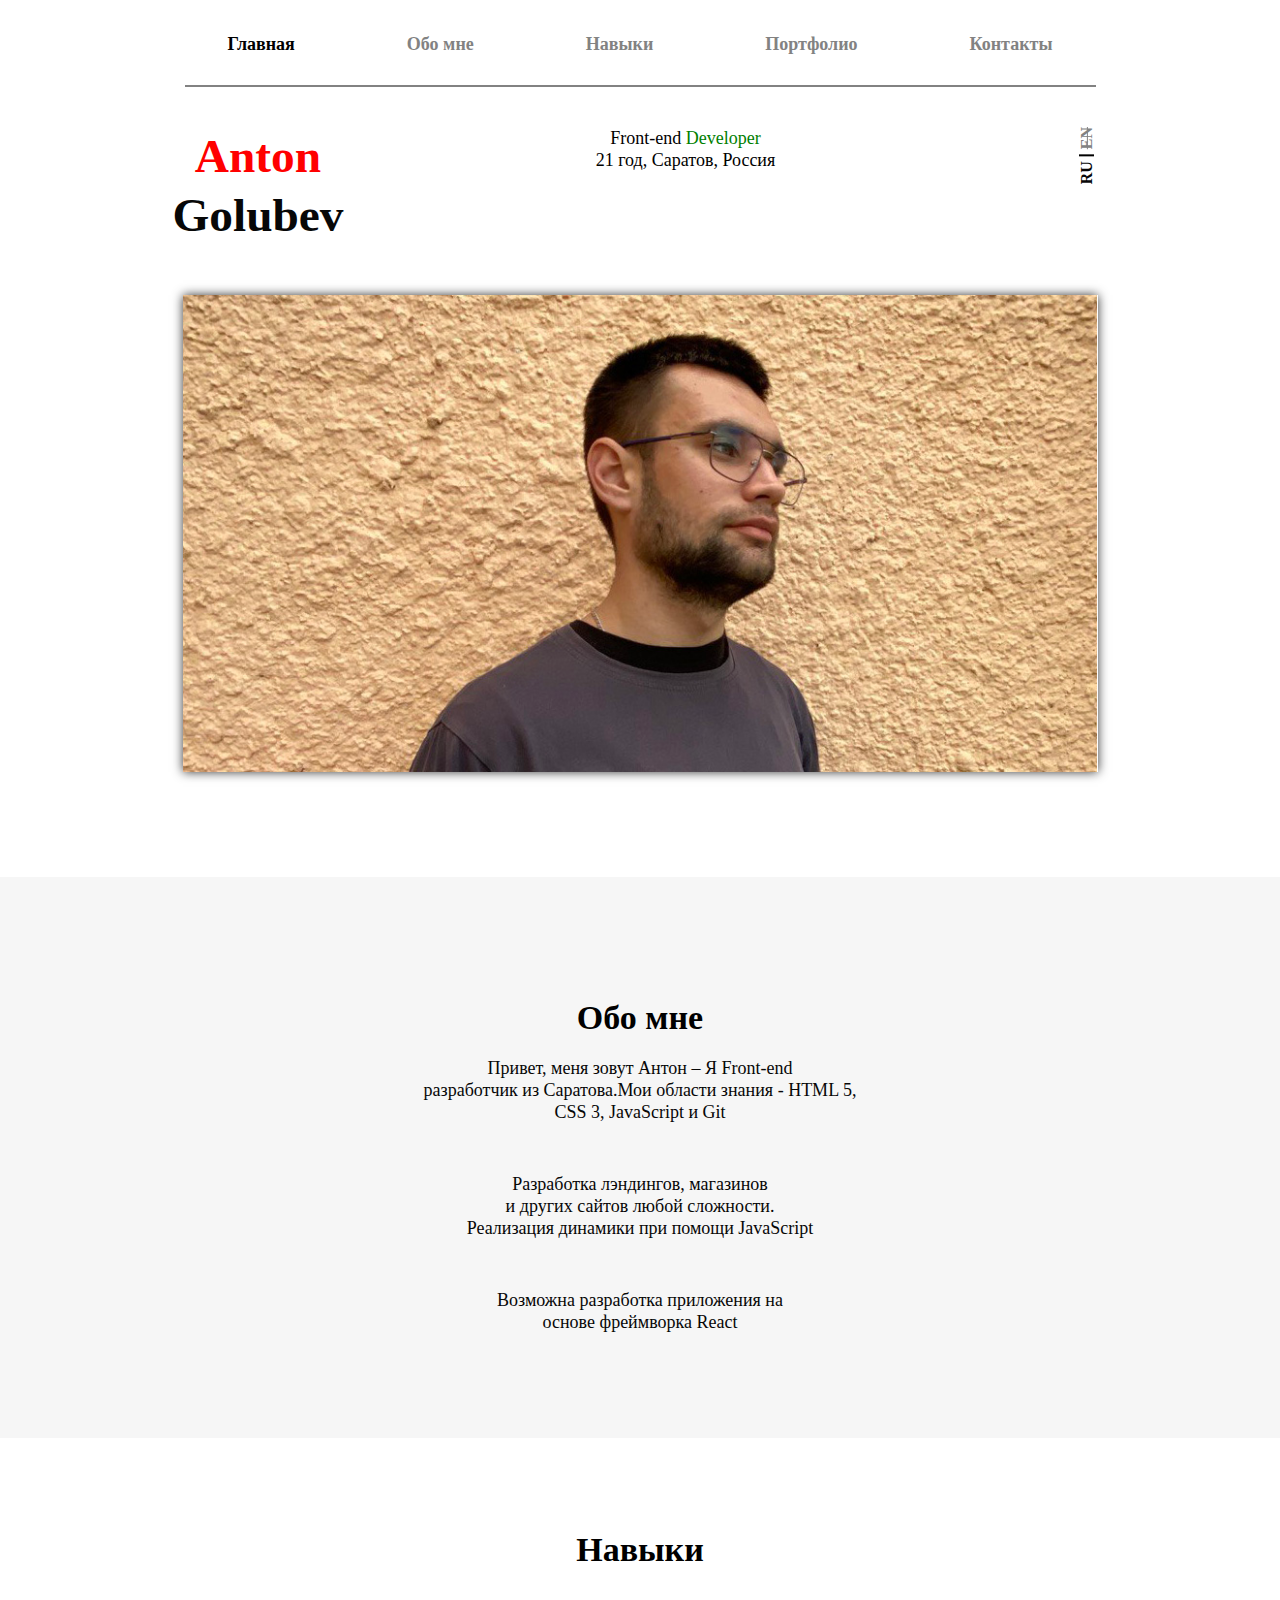
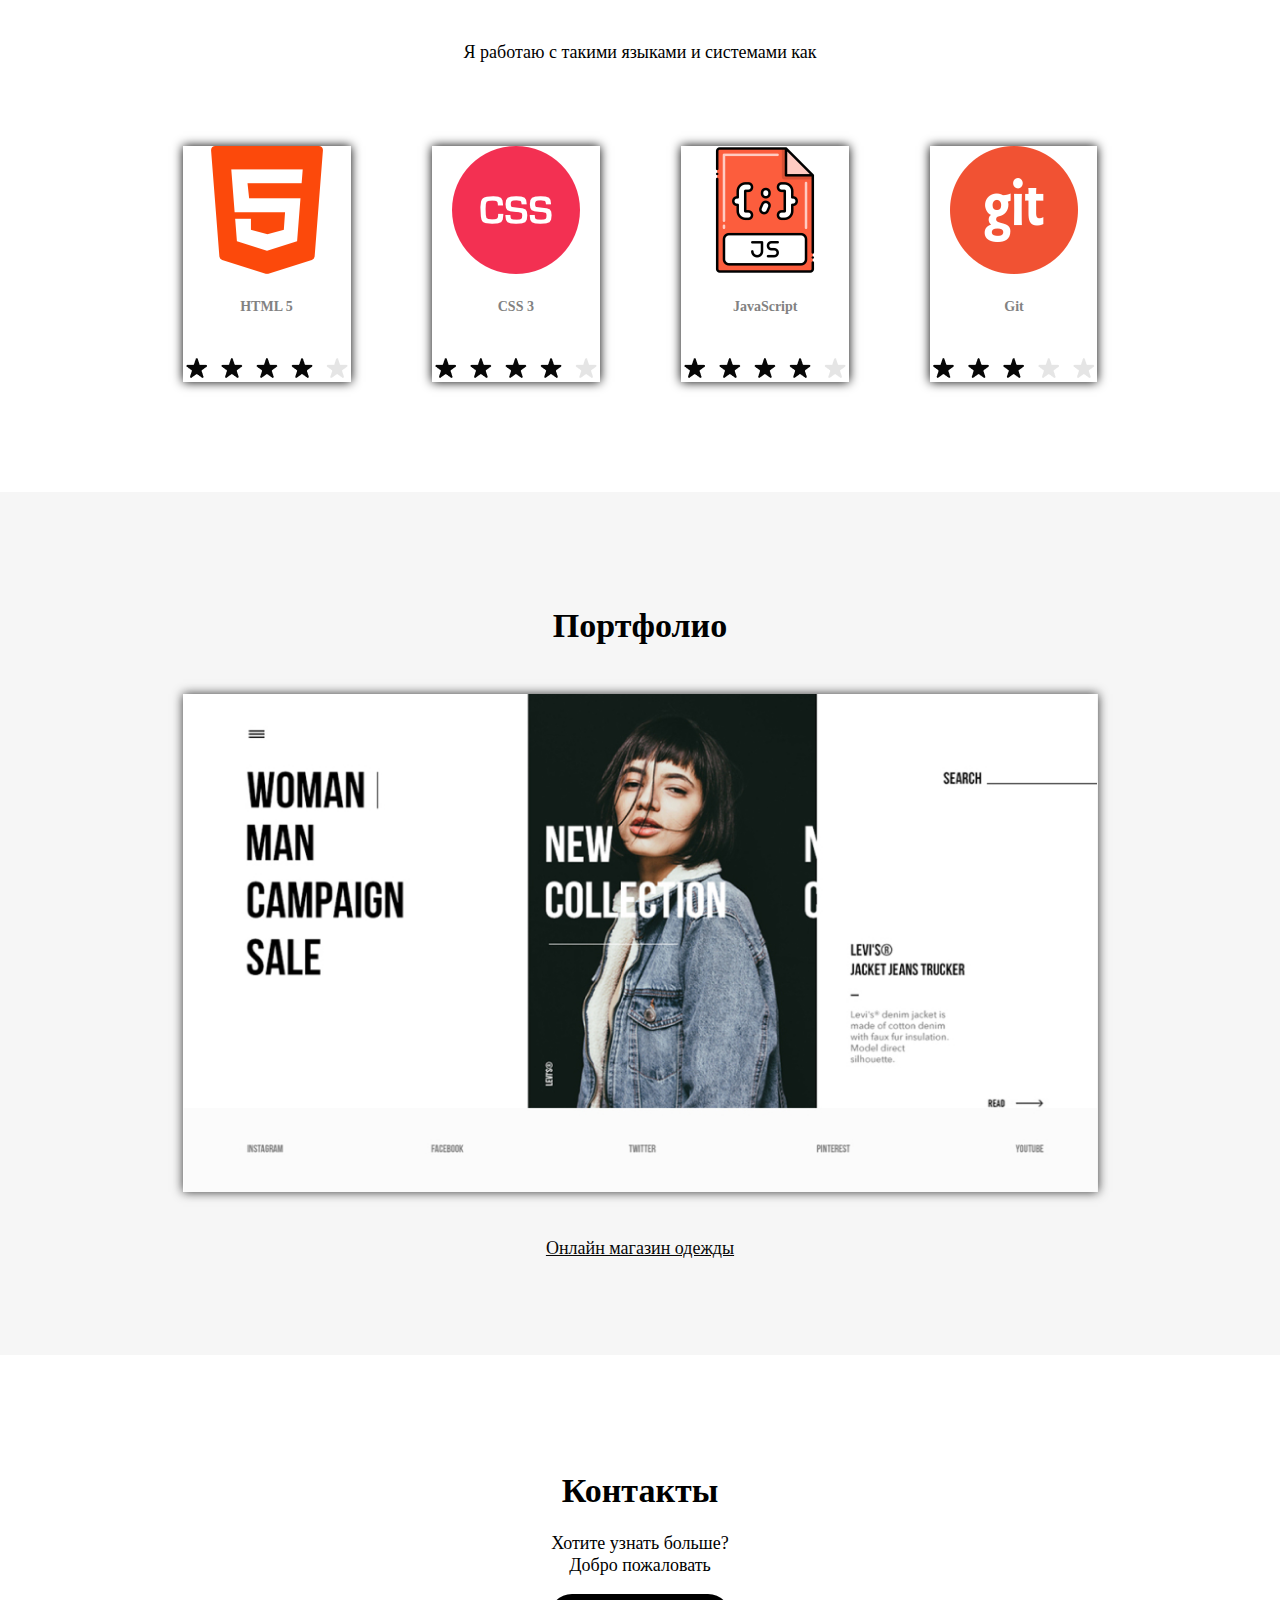
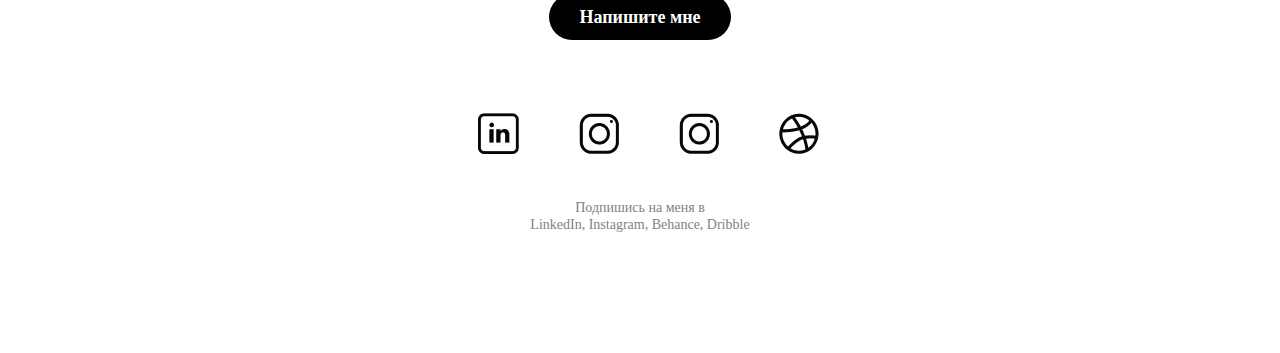
==== index.html @ 6f2d65b2 "mobile version" ====
<!DOCTYPE html>
<html lang="ru">
<head>
    <meta charset="UTF-8">
    <meta http-equiv="X-UA-Compatible" content="IE=edge">
    <meta name="viewport" content="width=device-width, initial-scale=1.0">
    <link rel="stylesheet" href="./css/null.css">
    <link rel="stylesheet" href="./css/style.css">
    <title>Anton Golubev - Front-end Developer</title>
</head>
<body>
    <div class="wrapper">
        <header class="header">
            <div class="container">
                <nav class="header__nav">
                    <ul class="header__list">
                        <li>
                            <a href="#" class="home">Главная</a>
                        </li>
                        <li>
                            <a href="#">Обо мне</a>
                        </li>
                        <li>
                            <a href="#">Навыки</a>
                        </li>
                        <li>
                            <a href="#">Портфолио</a>
                        </li>
                        <li>
                            <a href="#">Контакты</a>
                        </li>
                    </ul>
                </nav>
            </div>
        </header>
        <div class="content">
            <div class="about-top">
                <div class="container">
                    <div class="about-top__row">
                        <div class="about-top__column about-top__column_name">
                            <p>Anton</p><p>Golubev</p>
                        </div>
                        <div class="about-top__column about-top__column_info">
                            <p class="text">Front-end <span>Developer</span></p> 
                            <p class="text">21 год, Саратов, Россия</p>
                        </div>
                        <div class="about-top__column about-top__column_burger">
                            <span></span>
                        </div>
                        <div class="about-top__column about-top__column_languages"><p>RU</p><p>EN</p></div>
                    </div>
                </div>
            </div>
            <div class="main-foto">
                <div class="container">
                    <div class="main-foto__block">
                        <img src="./img/main-foto/photo_2022-04-29_18-45-43.jpg" alt="">
                    </div>
                    <div class="main-foto__block_mobile">
                        <img src="./img/main-foto/mobile-main-foto.jpg" alt="">
                    </div>
                </div>
            </div>
            <div class="about-center">
                <div class="about-center__container">
                    <div class="about-center__title title">Обо мне</div>
                    <div class="about-center__text">
                        <p>Привет, меня зовут Антон – Я Front-end<br> разработчик из Саратова.Мои области знания - HTML 5,<br> CSS 3, JavaScript и Git</p> 
                        <p>Разработка лэндингов, магазинов<br> и других сайтов любой сложности.<br>Реализация динамики при помощи JavaScript</p>  
                        <p>Возможна разработка приложения на<br> основе фреймворка React</p>
                    </div>
                </div>
            </div>
            <div class="skills">
                <div class="container">
                    <div class="skills__title title">Навыки</div>
                    <div class="skills__subtitle text">Я работаю с такими языками и системами как</div>
                    <div class="skills__row">
                        <div class="skills__column">
                            <div class="skills__item">
                                <div class="skills__img">
                                    <img src="./img/skills/html-5.png" alt="">
                                </div>
                                <div class="skills__text">HTML 5</div>
                                <div class="skills__level">
                                    <img src="./img/skills/Group%202.png" alt="">
                                </div>
                            </div>
                        </div>
                        <div class="skills__column">
                            <div class="skills__item">
                                <div class="skills__img">
                                    <img src="./img/skills/css.png" alt="">
                                </div>
                                <div class="skills__text">CSS 3</div>
                                <div class="skills__level">
                                    <img src="./img/skills/Group%202.png" alt="">
                                </div>
                            </div>
                        </div>
                        <div class="skills__column">
                            <div class="skills__item">
                                <div class="skills__img">
                                    <img src="./img/skills/javascript.png" alt="">
                                </div>
                                <div class="skills__text">JavaScript</div>
                                <div class="skills__level">
                                    <img src="./img/skills/Group%202.png" alt="">
                                </div>
                            </div>
                        </div>
                        <div class="skills__column">
                            <div class="skills__item">
                                <div class="skills__img">
                                    <img src="./img/skills/git.png" alt="">
                                </div>
                                <div class="skills__text">Git</div>
                                <div class="skills__level">
                                    <img src="./img/skills/Group%203.png" alt="">
                                </div>
                            </div>
                        </div>
                    </div>
                </div>
            </div>
            <div class="portfolio">
                <div class="container">
                    <div class="portfolio__title title">Портфолио</div>
                    <div class="portfolio__img">
                        <img src="./img/portfolio/Слой%208.jpg" alt="">
                    </div>
                    <div class="portfolio__text">
                        Онлайн магазин одежды
                    </div>
                </div>
            </div>
        </div>
        <footer class="footer">
            <div class="person-container">
                <div class="footer__row">
                    <div class="footer__contacts title">Контакты</div>
                    <div class="footer__text text"><p>Хотите узнать больше?</p><p>Добро пожаловать</p></div>
                    <div class="footer__buttom-block">
                        <a href="#" class="footer__buttom">Напишите мне</a>
                    </div>
                    <div class="footer__icon-row-cont">
                    <div class="footer__icon-row">
                        <div class="footer__item">
                            <a href="#">
                                <img src="./img/footer/linkedin.png" alt="LinkedIn">
                            </a>
                        </div>
                        <div class="footer__item">
                            <a href="#">
                                <img src="./img/footer/instagram.png" alt="Instagram">
                            </a>
                        </div>
                        <div class="footer__item">
                            <a href="#">
                                <img src="./img/footer/instagram.png" alt="Behance">
                            </a>
                        </div>
                        <div class="footer__item">
                            <a href="#">
                                <img src="./img/footer/ball.png" alt="Dribble">
                            </a>
                        </div>
                    </div>
                    </div>
                    <div class="footer__litle-text"><p>Подпишись на меня в</p><p>LinkedIn, Instagram, Behance, Dribble</p></div>
                </div>
            </div>
        </footer>
    </div>
    <script src="https://code.jquery.com/jquery-3.6.0.min.js"></script>
    <script src="./js/app.js"></script>
</body>
</html>
---- css/null.css ----
*{
	padding: 0;
	margin: 0;
	border: 0;
}
*,*:before,*:after{
	-moz-box-sizing: border-box;
	-webkit-box-sizing: border-box;
	box-sizing: border-box;
}
:focus,:active{outline: none;}
a:focus,a:active{outline: none;}
nav,footer,header,aside{display: block;}
html,body{
	height: 100%;
	width: 100%;
	font-size: 100%;
	line-height: 1;
	font-size: 14px;
	-ms-text-size-adjust: 100%;
	-moz-text-size-adjust: 100%;
	-webkit-text-size-adjust: 100%;
}
input,button,textarea{font-family:inherit;}
input::-ms-clear{display: none;}
button{cursor: pointer;}
button::-moz-focus-inner {padding:0;border:0;}
a, a:visited{text-decoration: none;}
a:hover{text-decoration: none;}
ul li{list-style: none;}
img{vertical-align: top;}
h1,h2,h3,h4,h5,h6{font-size:inherit;font-weight: 400;}
---- css/style.css ----
@font-face {
  font-family: 'Gilroy';
  src: local("Gilroy Light"), local("Gilroy-Light"), url("/fonts/Gilroylight.woff2") format("woff2"), url("/fonts/Gilroylight.woff") format("woff"), url("/fonts/Gilroylight.ttf") format("truetype");
  font-weight: 300;
  font-style: normal;
}

@font-face {
  font-family: 'Gilroy';
  src: local("Gilroy ExtraBold"), local("Gilroy-ExtraBold"), url("/fonts/Gilroyextrabold.woff2") format("woff2"), url("/fonts/Gilroyextrabold.woff") format("woff"), url("/fonts/Gilroyextrabold.ttf") format("truetype");
  font-weight: 800;
  font-style: normal;
}

body.lock {
  overflow: hidden;
}

.wrapper {
  display: -webkit-box;
  display: -ms-flexbox;
  display: flex;
  -webkit-box-orient: vertical;
  -webkit-box-direction: normal;
      -ms-flex-direction: column;
          flex-direction: column;
  min-height: 100%;
}

@media (max-width: 767px) {
  .header__nav {
    background-color: white;
    position: fixed;
    width: 100%;
    height: 100%;
    z-index: 1;
    top: -100%;
    left: 0;
    overflow: hidden;
    -webkit-transition: all 0.3s ease 0s;
    transition: all 0.3s ease 0s;
  }
}

.header__nav.active {
  top: 0;
  overflow: auto;
}

.header__nav:after {
  content: '';
  max-width: 100%;
  min-width: 825px;
  height: 1px;
  border: 1px solid #828282;
  display: block;
  margin: 30px 2px 40px 2px;
}

@media (max-width: 767px) {
  .header__nav:after {
    display: none;
  }
}

.header__list {
  display: -webkit-box;
  display: -ms-flexbox;
  display: flex;
  -webkit-box-pack: justify;
      -ms-flex-pack: justify;
          justify-content: space-between;
  margin: 33px 0 0 0;
}

@media (max-width: 767px) {
  .header__list {
    display: block;
    margin: 72px 0 0 26px;
  }
  .header__list li {
    margin: 0 0 68px 0;
  }
}

.header__list a {
  font-family: 'Gilroy-ExtraBold';
  font-weight: 800;
  font-size: 18px;
  line-height: 22px;
  color: #828282;
  padding: 25px 45px;
  white-space: nowrap;
}

@media (max-width: 767px) {
  .header__list a {
    padding: 0;
    font-size: 34px;
    line-height: 42px;
  }
}

.header__list a:hover {
  font-family: 'Gilroy-ExtraBold';
  font-weight: 800;
  font-size: 18px;
  line-height: 22px;
  color: white;
  background-color: #828282;
  padding: 25px 45px;
}

@media (max-width: 767px) {
  .header__list a:hover {
    padding: 0;
    font-size: 34px;
    line-height: 42px;
  }
}

.header__list a.home {
  color: black;
}

.container {
  max-width: 945px;
  margin: 0 auto;
  padding: 0 15px;
}

@media (max-width: 767px) {
  .container {
    max-width: none;
  }
}

.content {
  -webkit-box-flex: 1;
      -ms-flex: 1 1 auto;
          flex: 1 1 auto;
}

.text {
  font-family: 'Gilroy-Light';
  font-weight: 300;
  font-size: 18px;
  line-height: 22px;
  text-align: center;
}

.about-top {
  position: relative;
}

.about-top__row {
  display: -webkit-box;
  display: -ms-flexbox;
  display: flex;
  -webkit-box-pack: justify;
      -ms-flex-pack: justify;
          justify-content: space-between;
  margin: 0 0 0 -10px;
  -webkit-box-align: start;
      -ms-flex-align: start;
          align-items: flex-start;
}

@media (max-width: 767px) {
  .about-top__row {
    -webkit-box-orient: vertical;
    -webkit-box-direction: normal;
        -ms-flex-direction: column;
            flex-direction: column;
    margin: 68px 0 0 0;
  }
}

.about-top__column_name {
  font-family: 'Gilroy-ExtraBold';
  font-weight: 800;
  font-size: 47.3392px;
  line-height: 59px;
  color: #070707;
  text-align: center;
}

@media (max-width: 767px) {
  .about-top__column_name {
    text-align: left;
    margin: 0 0 23px 0;
  }
}

.about-top__column_name p:first-child {
  color: red;
}

.about-top__column_info {
  margin: 0 0 0 -50px;
}

@media (max-width: 767px) {
  .about-top__column_info {
    margin: 0;
  }
  .about-top__column_info p:first-child {
    text-align: left;
  }
}

.about-top__column_burger {
  display: none;
}

@media (max-width: 767px) {
  .about-top__column_burger {
    display: block;
    position: absolute;
    top: 10px;
    right: 28px;
    width: 33px;
    height: 20px;
    z-index: 2;
  }
  .about-top__column_burger span {
    content: "";
    position: absolute;
    top: 8px;
    left: 0;
    width: 100%;
    height: 3.8px;
    background-color: #000;
    color: #000;
    -webkit-transition: all 0.7s ease 0s;
    transition: all 0.7s ease 0s;
  }
  .about-top__column_burger.active span {
    -webkit-transform: scale(0);
            transform: scale(0);
  }
  .about-top__column_burger.active::before {
    -webkit-transform: rotate(45deg);
            transform: rotate(45deg);
    top: 8px;
  }
  .about-top__column_burger.active::after {
    -webkit-transform: rotate(-45deg);
            transform: rotate(-45deg);
    bottom: 8px;
  }
  .about-top__column_burger::before {
    content: "";
    position: absolute;
    top: 0;
    left: 0;
    width: 100%;
    height: 3.8px;
    background-color: #000;
    color: #000;
    -webkit-transition: all 0.3s ease 0s;
    transition: all 0.3s ease 0s;
  }
  .about-top__column_burger::after {
    content: "";
    position: absolute;
    bottom: 0;
    left: 0;
    width: 100%;
    height: 3.8px;
    background-color: #000;
    color: #000;
    -webkit-transition: all 0.3s ease 0s;
    transition: all 0.3s ease 0s;
  }
}

.about-top__column_languages {
  -webkit-writing-mode: vertical-lr;
      -ms-writing-mode: tb-lr;
          writing-mode: vertical-lr;
  text-align: center;
  -webkit-transform: rotate(-180deg);
          transform: rotate(-180deg);
}

@media (max-width: 767px) {
  .about-top__column_languages {
    display: none;
  }
}

.about-top__column_languages p {
  display: inline;
  font-family: 'Gilroy-ExtraBold';
  font-weight: 800;
  font-size: 16px;
  line-height: 20px;
  color: #828282;
}

.about-top__column_languages p:first-child {
  color: #070707;
}

.about-top__column_languages p:first-child::after {
  content: '';
  height: 1px;
  width: 15px;
  border: 1px solid black;
  display: inline-block;
  margin: 5px 0px;
}

.about-top__column_languages p:last-child {
  text-decoration: line-through;
}

.main-foto__block {
  margin: 50px 0 0 0;
  -webkit-box-shadow: 0 0 10px rgba(0, 0, 0, 0.8);
          box-shadow: 0 0 10px rgba(0, 0, 0, 0.8);
}

.main-foto__block img {
  max-width: 100%;
}

@media (max-width: 768px) {
  .main-foto__block {
    display: none;
  }
}

.main-foto__block_mobile {
  display: none;
}

@media (max-width: 767px) {
  .main-foto__block_mobile {
    display: block;
    margin: 37px 0 0 0;
    -webkit-box-shadow: 0 0 10px rgba(0, 0, 0, 0.8);
            box-shadow: 0 0 10px rgba(0, 0, 0, 0.8);
    width: 100%;
    height: 100%;
  }
  .main-foto__block_mobile img {
    max-width: 100%;
  }
}

.about-center {
  background-color: #F6F6F6;
  margin: 105px 0 0 0;
  padding: 0 0 105px 0;
}

@media (max-width: 767px) {
  .about-center {
    margin: 83px 0 0 0;
    padding: 0 0 76px 0;
  }
}

.about-center__container {
  max-width: 485px;
  margin: 0 auto;
}

.about-center__title {
  text-align: center;
  padding: 120px 0 18px 0;
}

@media (max-width: 767px) {
  .about-center__title {
    padding: 81px 0 30px 0;
  }
}

.about-center__text {
  font-family: 'Gilroy-Light';
  font-weight: 300;
  font-size: 18px;
  line-height: 22px;
  text-align: center;
  color: #070707;
}

.about-center__text p {
  text-align: center;
  margin: 0 0 50px 0;
}

.about-center__text p:last-child {
  margin: 0;
}

.skills {
  padding: 91px 0 110px 0;
}

@media (max-width: 767px) {
  .skills {
    padding: 83px 0 18px 0;
  }
}

.skills__title {
  margin: 0 0 70px 0;
}

@media (max-width: 767px) {
  .skills__title {
    margin: 0 0 50px 0;
  }
}

.skills__subtitle {
  margin: 0 0 83px 0;
}

@media (max-width: 767px) {
  .skills__subtitle {
    margin: 0 0 71px 0;
  }
}

.skills__row {
  display: -webkit-box;
  display: -ms-flexbox;
  display: flex;
  -webkit-box-pack: justify;
      -ms-flex-pack: justify;
          justify-content: space-between;
}

@media (max-width: 767px) {
  .skills__row {
    -webkit-box-orient: vertical;
    -webkit-box-direction: normal;
        -ms-flex-direction: column;
            flex-direction: column;
  }
}

@media (max-width: 767px) {
  .skills__column {
    margin: 0 0 80px 0;
  }
}

.skills__item {
  -webkit-box-shadow: 0 0 10px black;
          box-shadow: 0 0 10px black;
}

@media (max-width: 767px) {
  .skills__item {
    -webkit-box-shadow: none;
            box-shadow: none;
  }
}

.skills__img {
  margin: 0 0 24px 0;
  text-align: center;
}

.skills__img img {
  max-width: 100%;
}

.skills__text {
  text-align: center;
  font-family: 'Gilroy-ExtraBold';
  font-weight: 800;
  font-size: 14px;
  line-height: 17px;
  color: #828282;
  margin: 0 0 40px 0;
}

@media (max-width: 767px) {
  .skills__level {
    text-align: center;
  }
}

.portfolio {
  background-color: #F6F6F6;
  padding: 113px 0 96px 0;
}

@media (max-width: 767px) {
  .portfolio {
    padding: 81px 0 81px 0;
  }
}

.portfolio__title {
  margin: 0 0 47px 0;
}

@media (max-width: 767px) {
  .portfolio__title {
    margin: 0 0 65px 0;
  }
}

.portfolio__img {
  margin: 0 0 45px 0;
  -webkit-box-shadow: 0 0 10px rgba(0, 0, 0, 0.8);
          box-shadow: 0 0 10px rgba(0, 0, 0, 0.8);
}

@media (max-width: 767px) {
  .portfolio__img {
    margin: 0 0 33px 0;
  }
}

.portfolio__img img {
  max-width: 100%;
}

.portfolio__text {
  font-family: 'Gilroy-Light';
  font-weight: 300;
  font-size: 18px;
  line-height: 22px;
  text-align: center;
  -webkit-text-decoration-line: underline;
          text-decoration-line: underline;
  color: #070707;
}

.footer__row {
  display: -webkit-box;
  display: -ms-flexbox;
  display: flex;
  -webkit-box-orient: vertical;
  -webkit-box-direction: normal;
      -ms-flex-direction: column;
          flex-direction: column;
}

.footer__contacts {
  margin: 115px 0 20px 0;
}

@media (max-width: 767px) {
  .footer__contacts {
    margin: 82px 0 27px 0;
  }
}

.footer__text {
  margin: 0 0 30px 0;
}

@media (max-width: 767px) {
  .footer__text {
    margin: 0 0 40px 0;
  }
}

.footer__buttom-block {
  text-align: center;
  margin: 0 0 85px 0;
}

@media (max-width: 767px) {
  .footer__buttom-block {
    margin: 0 0 48px 0;
  }
}

.footer__buttom {
  font-family: 'Gilroy-ExtraBold';
  font-weight: 800;
  font-size: 18px;
  line-height: 22px;
  text-align: center;
  color: #FFFFFF;
  background-color: black;
  padding: 13px 30px;
  border-radius: 30px;
}

@media (max-width: 767px) {
  .footer__buttom {
    padding: 13px 96px;
  }
}

.footer__buttom:hover {
  font-family: 'Gilroy-ExtraBold';
  font-weight: 800;
  font-size: 18px;
  line-height: 22px;
  text-align: center;
  color: #FFFFFF;
  background-color: rgba(0, 0, 0, 0.697);
  padding: 13px 30px;
  border-radius: 30px;
}

@media (max-width: 767px) {
  .footer__buttom:hover {
    padding: 13px 96px;
  }
}

.footer__icon-row {
  display: -webkit-box;
  display: -ms-flexbox;
  display: flex;
  margin: 0 0 0 -51px;
}

.footer__item {
  -webkit-box-flex: 0;
      -ms-flex: 0 0 25%;
          flex: 0 0 25%;
  padding: 0 0 0 60px;
}

@media (max-width: 767px) {
  .footer__item {
    padding: 0 0 0 51px;
  }
}

.footer__litle-text {
  margin: 45px 0 120px 0;
  text-align: center;
  font-family: 'Gilroy-Light';
  font-weight: 300;
  font-size: 14px;
  line-height: 17px;
  text-align: center;
  color: #828282;
}

@media (max-width: 767px) {
  .footer__litle-text {
    margin: 45px 0 90px 0;
  }
}

.person-container {
  max-width: 343px;
  margin: 0 auto;
}

@media (max-width: 767px) {
  .person-container {
    max-width: 316px;
  }
}

.title {
  font-family: 'Gilroy-ExtraBold';
  font-weight: 800;
  font-size: 34px;
  line-height: 42px;
  text-align: center;
}

p.text:first-child span {
  color: green;
}
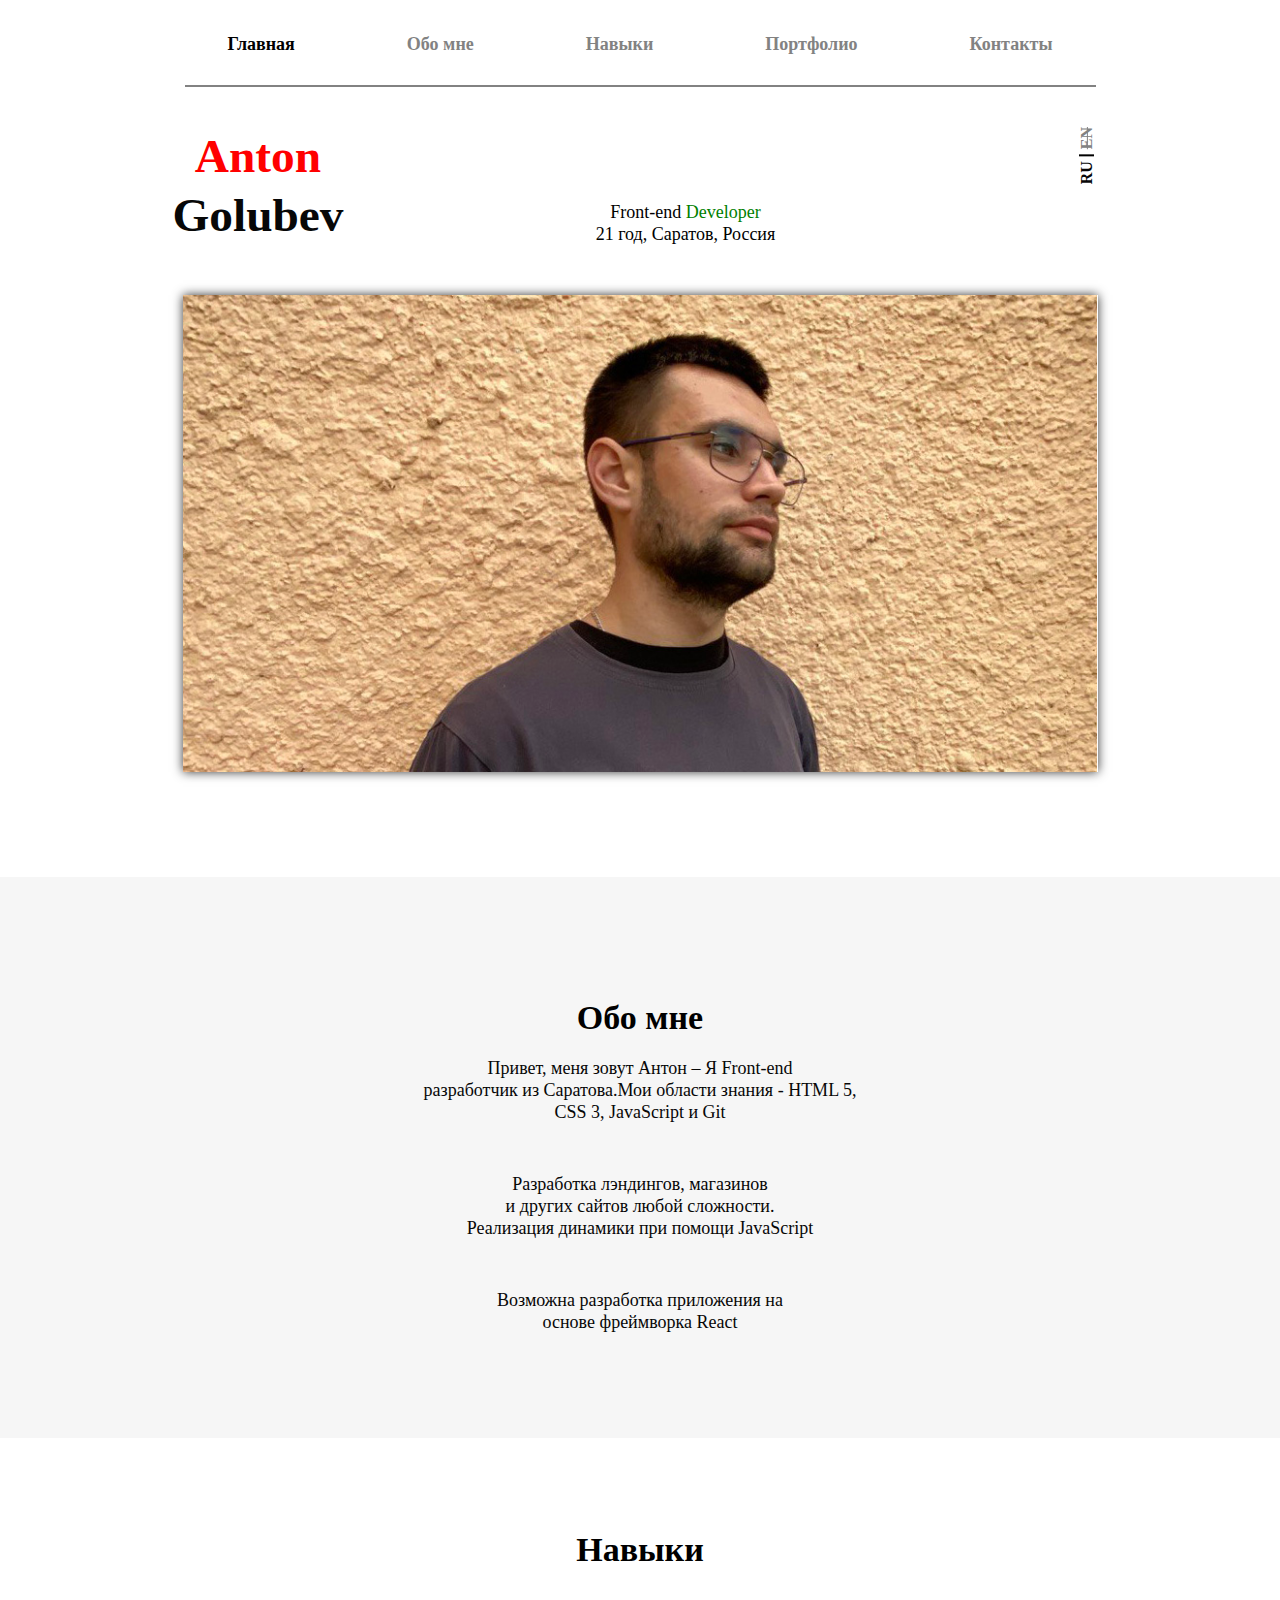
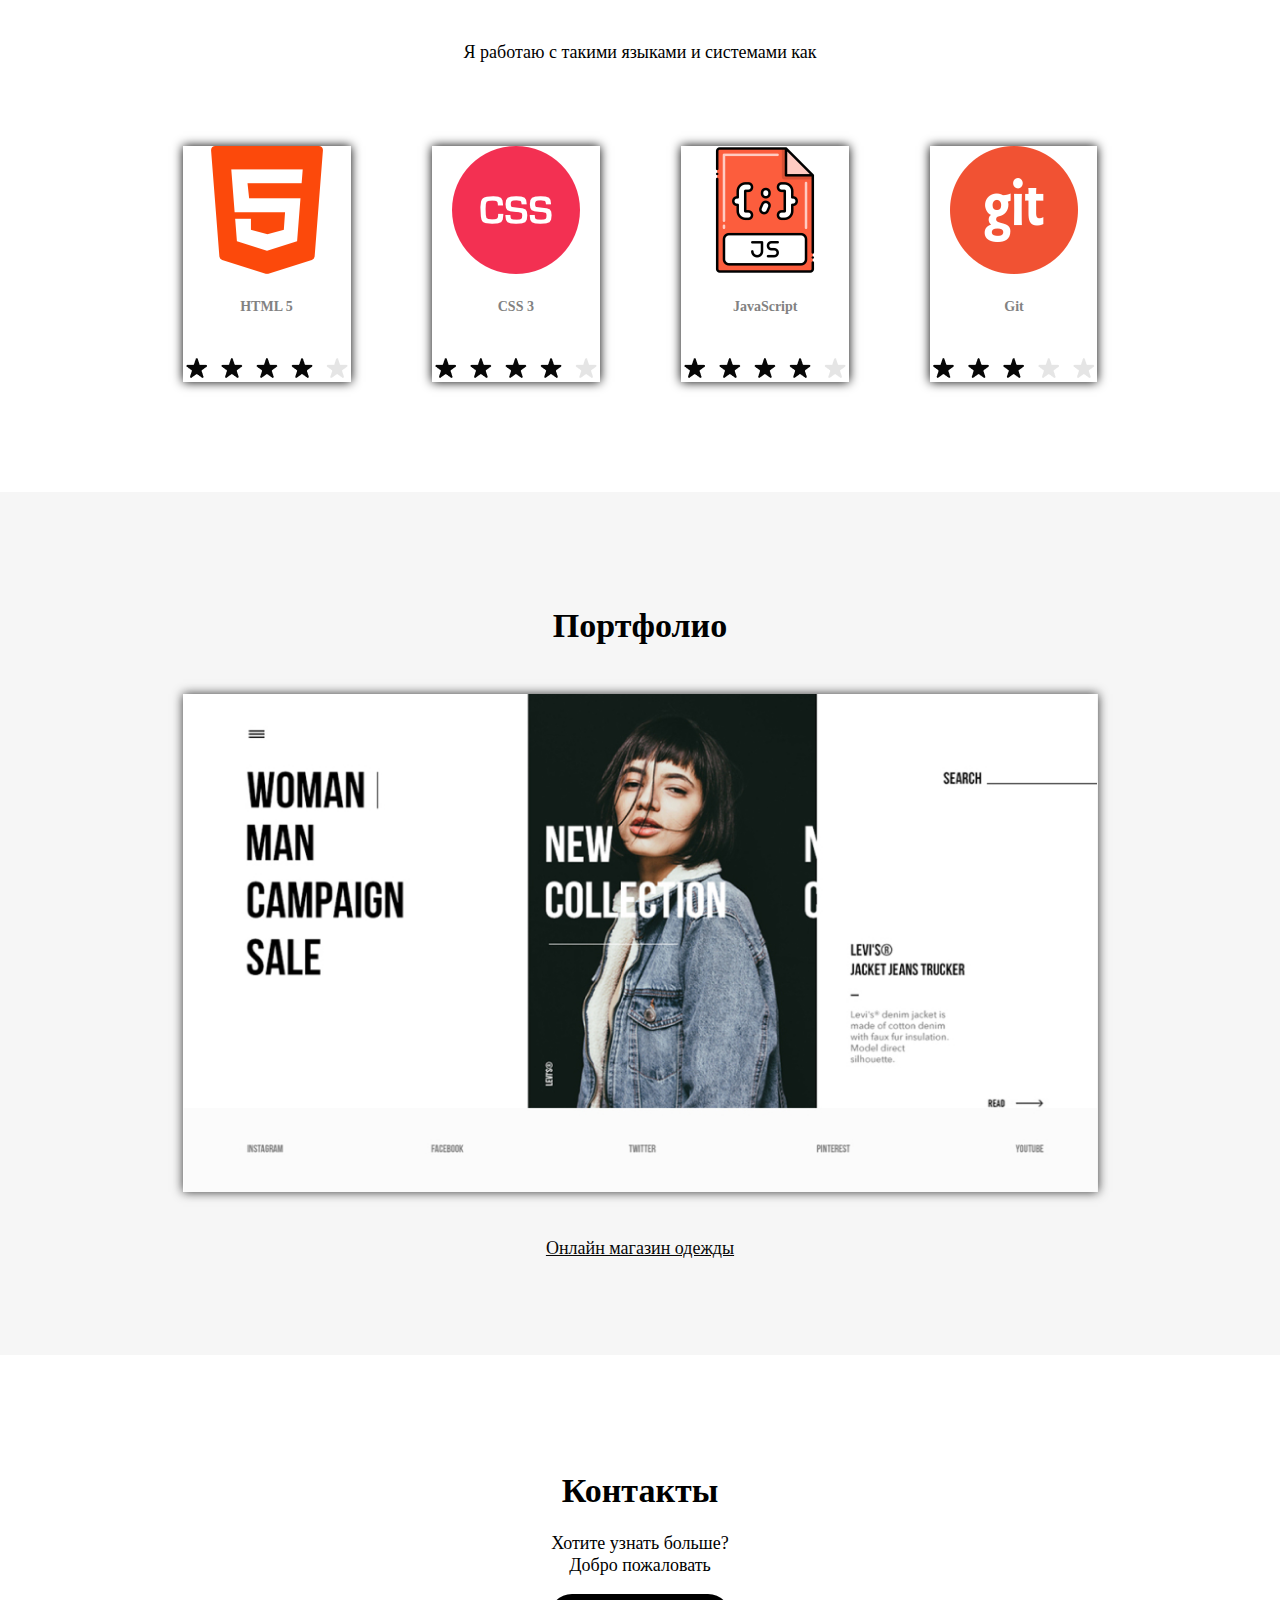
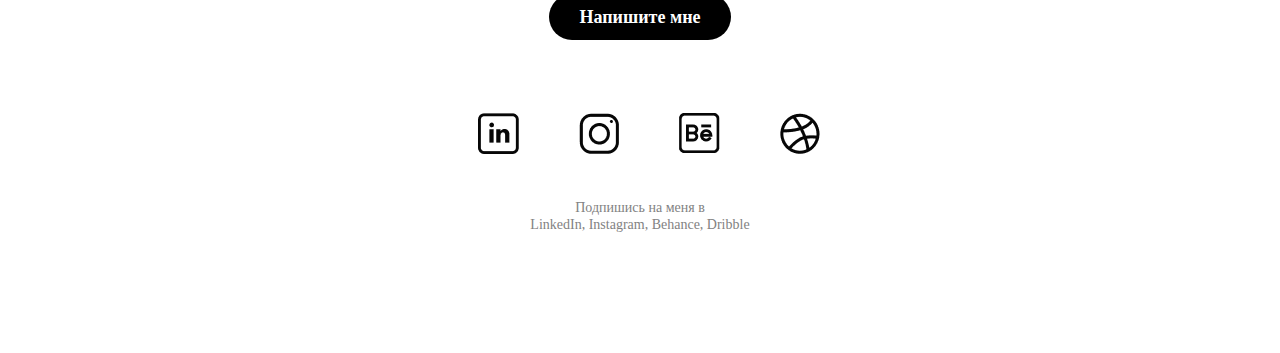
==== commit b9feaca3: "about-page" ====
--- a/index.html
+++ b/index.html
@@ -15,10 +15,10 @@
                 <nav class="header__nav">
                     <ul class="header__list">
                         <li>
-                            <a href="#" class="home">Главная</a>
+                            <a href="index.html" class="home">Главная</a>
                         </li>
                         <li>
-                            <a href="#">Обо мне</a>
+                            <a href="about.html">Обо мне</a>
                         </li>
                         <li>
                             <a href="#">Навыки</a>
@@ -54,10 +54,10 @@
             <div class="main-foto">
                 <div class="container">
                     <div class="main-foto__block">
-                        <img src="./img/main-foto/photo_2022-04-29_18-45-43.jpg" alt="">
+                        <img src="./img/index/main-foto/photo_2022-04-29_18-45-43.jpg" alt="">
                     </div>
                     <div class="main-foto__block_mobile">
-                        <img src="./img/main-foto/mobile-main-foto.jpg" alt="">
+                        <img src="./img/index/main-foto/mobile-main-foto.jpg" alt="">
                     </div>
                 </div>
             </div>
@@ -79,44 +79,44 @@
                         <div class="skills__column">
                             <div class="skills__item">
                                 <div class="skills__img">
-                                    <img src="./img/skills/html-5.png" alt="">
+                                    <img src="./img/index/skills/html-5.png" alt="">
                                 </div>
                                 <div class="skills__text">HTML 5</div>
                                 <div class="skills__level">
-                                    <img src="./img/skills/Group%202.png" alt="">
+                                    <img src="./img/index/skills/Group%202.png" alt="">
                                 </div>
                             </div>
                         </div>
                         <div class="skills__column">
                             <div class="skills__item">
                                 <div class="skills__img">
-                                    <img src="./img/skills/css.png" alt="">
+                                    <img src="./img/index/skills/css.png" alt="">
                                 </div>
                                 <div class="skills__text">CSS 3</div>
                                 <div class="skills__level">
-                                    <img src="./img/skills/Group%202.png" alt="">
+                                    <img src="./img/index/skills/Group%202.png" alt="">
                                 </div>
                             </div>
                         </div>
                         <div class="skills__column">
                             <div class="skills__item">
                                 <div class="skills__img">
-                                    <img src="./img/skills/javascript.png" alt="">
+                                    <img src="./img/index/skills/javascript.png" alt="">
                                 </div>
                                 <div class="skills__text">JavaScript</div>
                                 <div class="skills__level">
-                                    <img src="./img/skills/Group%202.png" alt="">
+                                    <img src="./img/index/skills/Group%202.png" alt="">
                                 </div>
                             </div>
                         </div>
                         <div class="skills__column">
                             <div class="skills__item">
                                 <div class="skills__img">
-                                    <img src="./img/skills/git.png" alt="">
+                                    <img src="./img/index/skills/git.png" alt="">
                                 </div>
                                 <div class="skills__text">Git</div>
                                 <div class="skills__level">
-                                    <img src="./img/skills/Group%203.png" alt="">
+                                    <img src="./img/index/skills/Group%203.png" alt="">
                                 </div>
                             </div>
                         </div>
@@ -127,7 +127,7 @@
                 <div class="container">
                     <div class="portfolio__title title">Портфолио</div>
                     <div class="portfolio__img">
-                        <img src="./img/portfolio/Слой%208.jpg" alt="">
+                        <img src="./img/index/portfolio/Слой%208.jpg" alt="">
                     </div>
                     <div class="portfolio__text">
                         Онлайн магазин одежды
@@ -147,22 +147,22 @@
                     <div class="footer__icon-row">
                         <div class="footer__item">
                             <a href="#">
-                                <img src="./img/footer/linkedin.png" alt="LinkedIn">
+                                <img src="./img/index/footer/linkedin.png" alt="LinkedIn">
                             </a>
                         </div>
                         <div class="footer__item">
                             <a href="#">
-                                <img src="./img/footer/instagram.png" alt="Instagram">
+                                <img src="./img/index/footer/instagram.png" alt="Instagram">
                             </a>
                         </div>
                         <div class="footer__item">
                             <a href="#">
-                                <img src="./img/footer/instagram.png" alt="Behance">
+                                <img src="./img/index/footer/be.png" alt="Behance">
                             </a>
                         </div>
                         <div class="footer__item">
                             <a href="#">
-                                <img src="./img/footer/ball.png" alt="Dribble">
+                                <img src="./img/index/footer/ball.png" alt="Dribble">
                             </a>
                         </div>
                     </div>
--- a/css/style.css
+++ b/css/style.css
@@ -176,6 +176,18 @@
   }
 }
 
+.about-top__column:nth-child(2) {
+  -ms-flex-item-align: end;
+      align-self: flex-end;
+}
+
+@media (max-width: 767px) {
+  .about-top__column:nth-child(2) {
+    -ms-flex-item-align: start;
+        align-self: flex-start;
+  }
+}
+
 .about-top__column_name {
   font-family: 'Gilroy-ExtraBold';
   font-weight: 800;
@@ -591,7 +603,7 @@
 
 @media (max-width: 767px) {
   .footer__buttom {
-    padding: 13px 96px;
+    padding: 13px 91px;
   }
 }
 
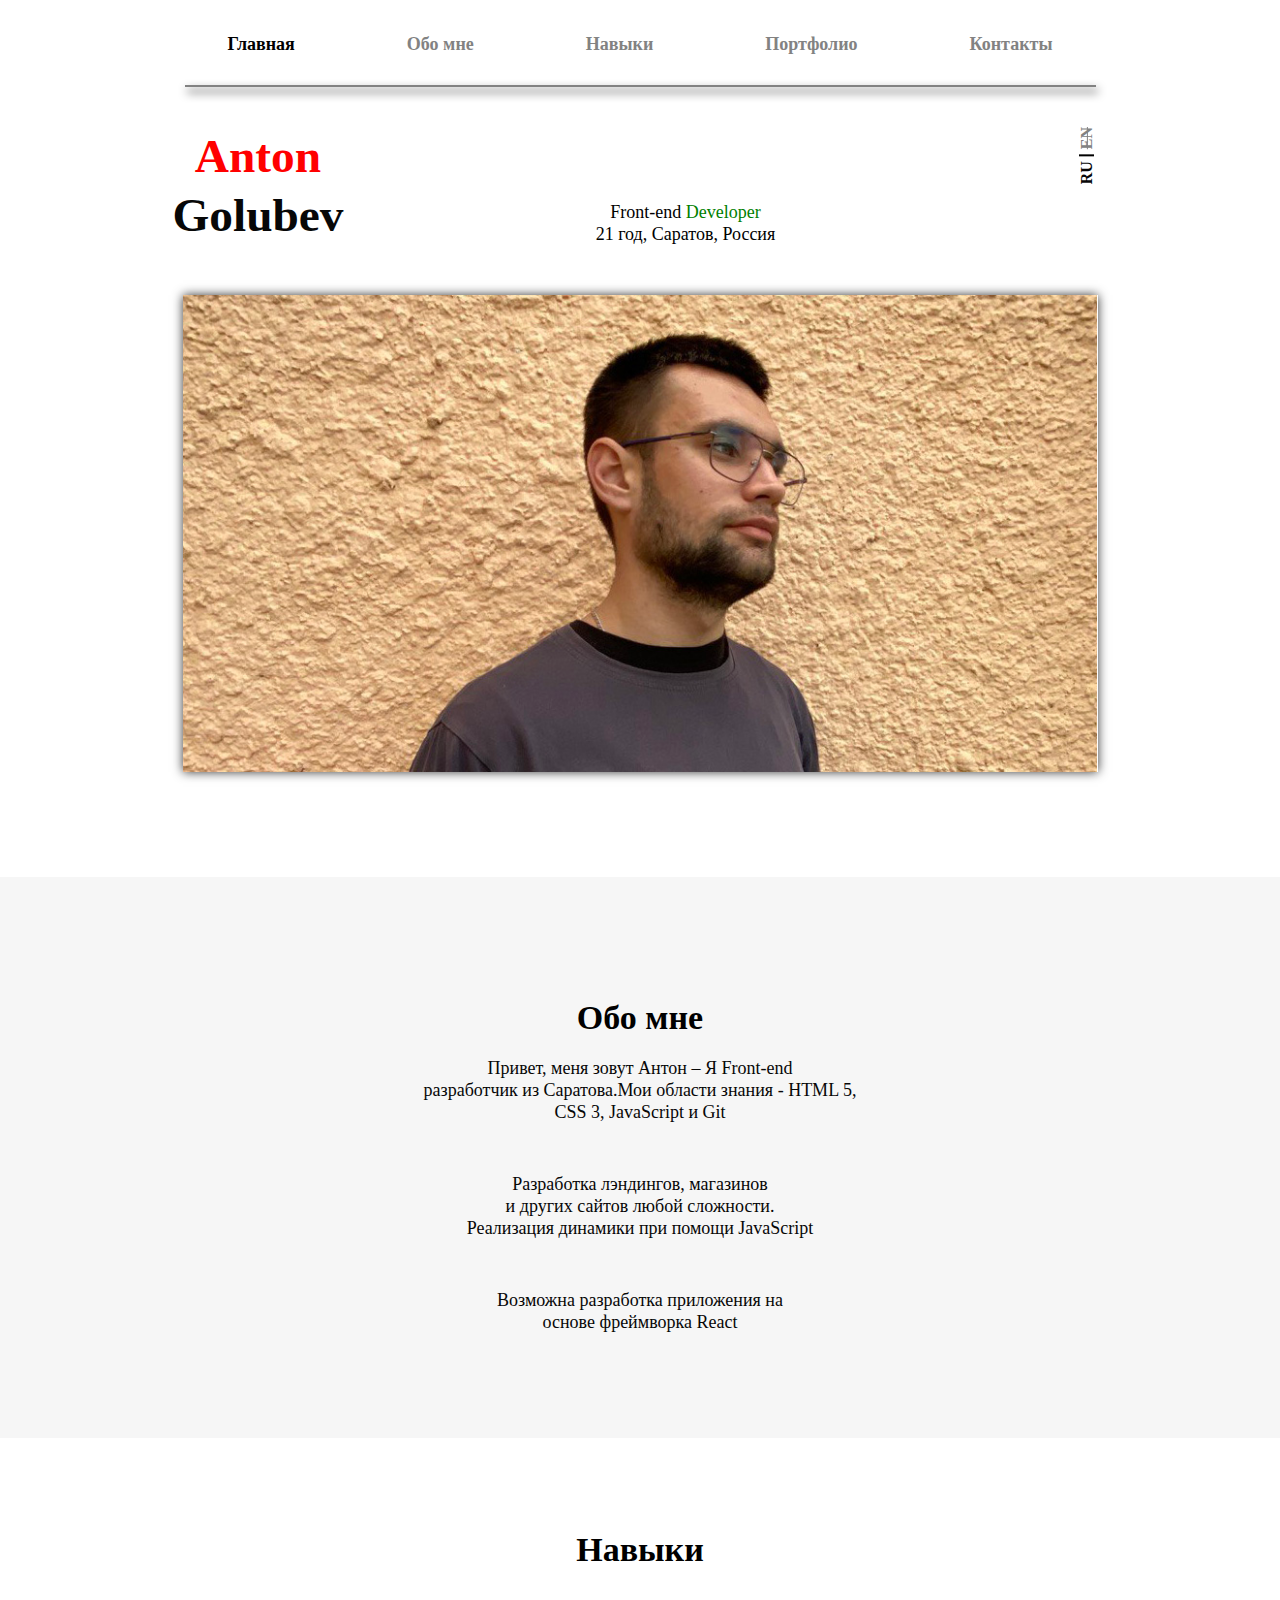
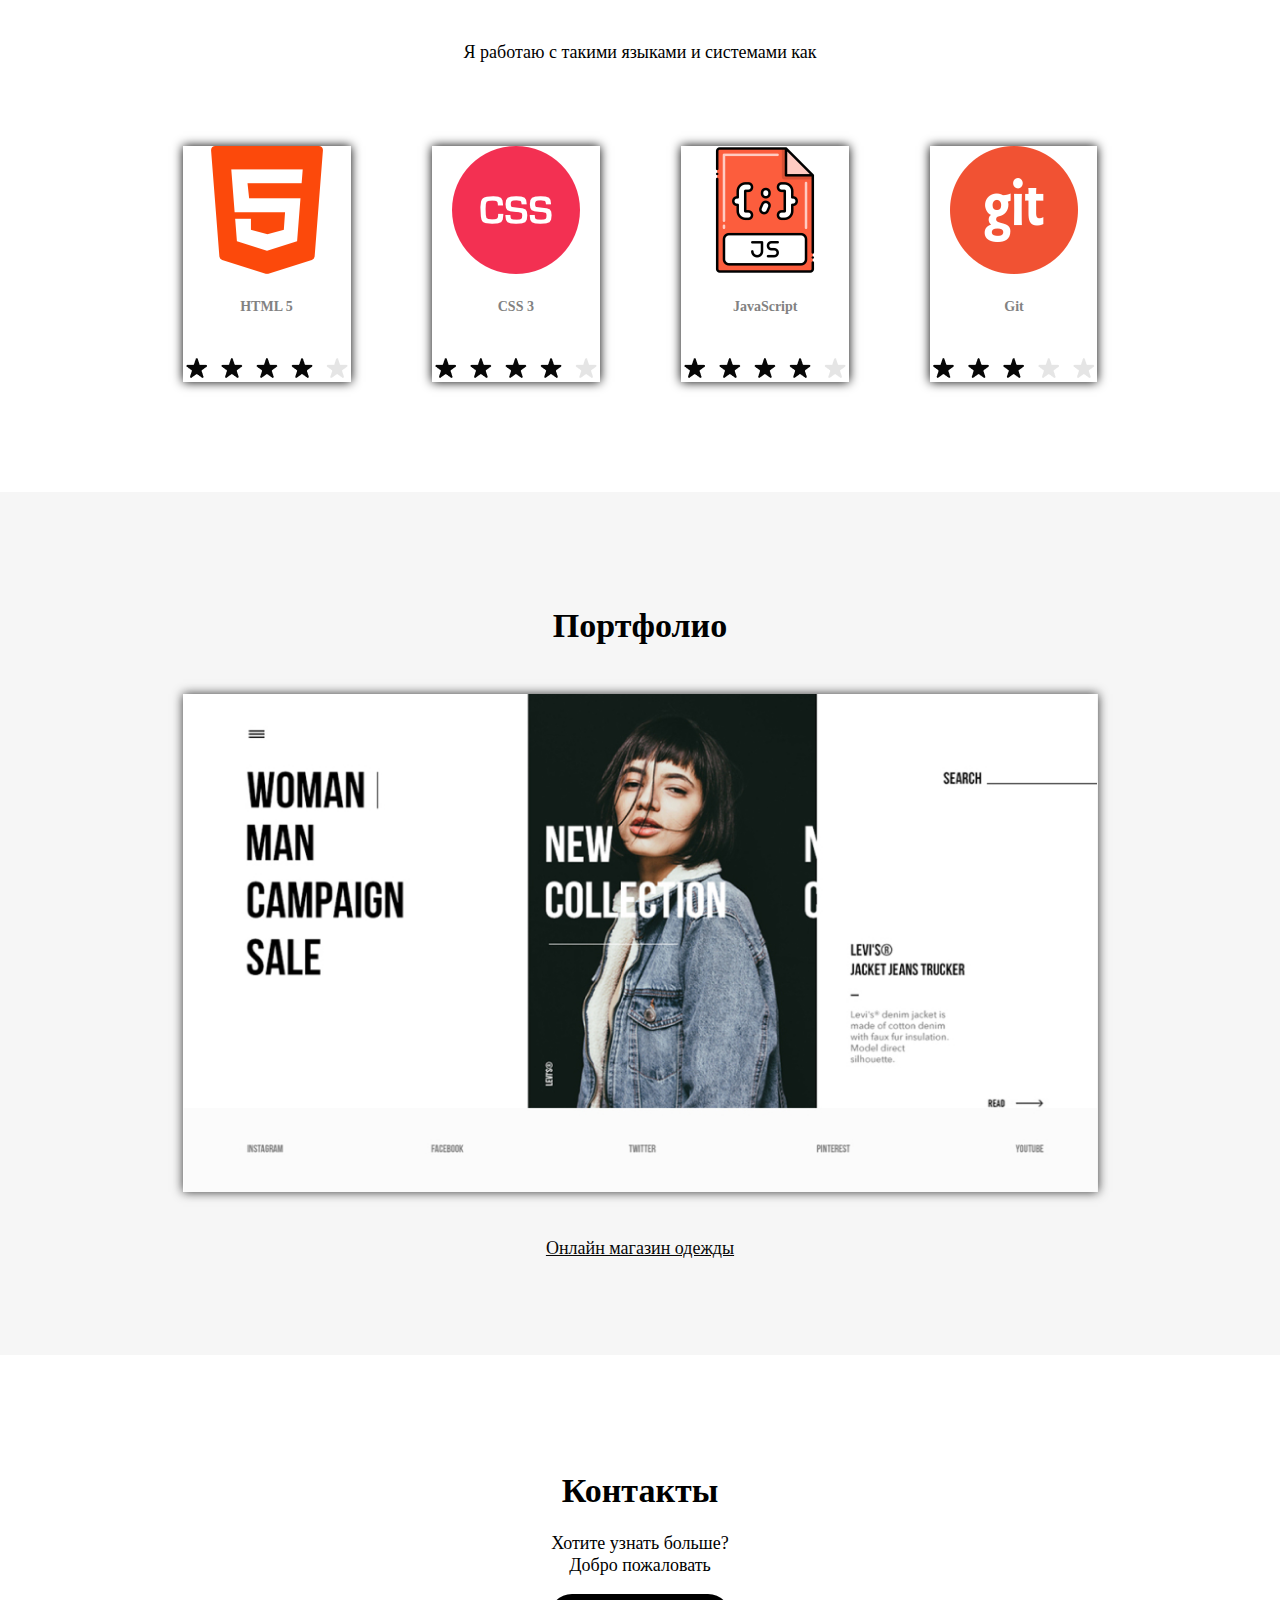
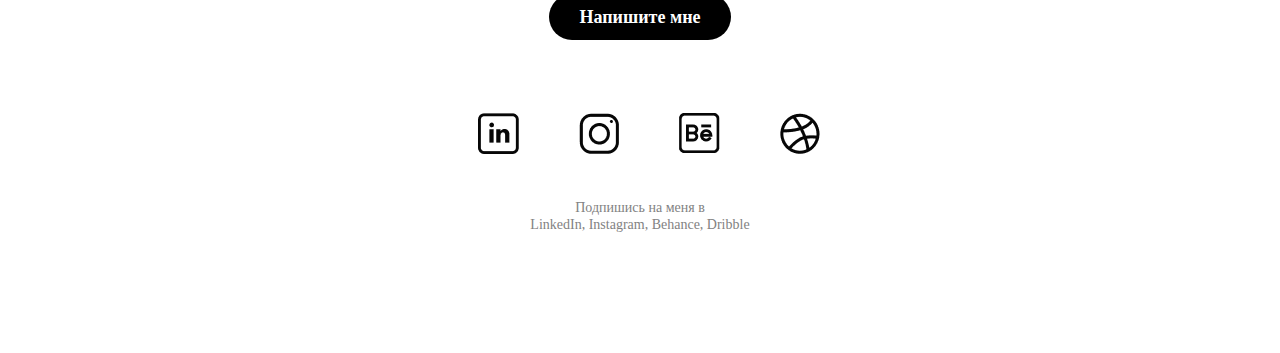
==== commit 6563fd40: "skills- computer version" ====
--- a/index.html
+++ b/index.html
@@ -21,7 +21,7 @@
                             <a href="about.html">Обо мне</a>
                         </li>
                         <li>
-                            <a href="#">Навыки</a>
+                            <a href="skills.html">Навыки</a>
                         </li>
                         <li>
                             <a href="#">Портфолио</a>
--- a/css/style.css
+++ b/css/style.css
@@ -55,6 +55,8 @@
   border: 1px solid #828282;
   display: block;
   margin: 30px 2px 40px 2px;
+  -webkit-box-shadow: 2px 5px 10px black;
+          box-shadow: 2px 5px 10px black;
 }
 
 @media (max-width: 767px) {
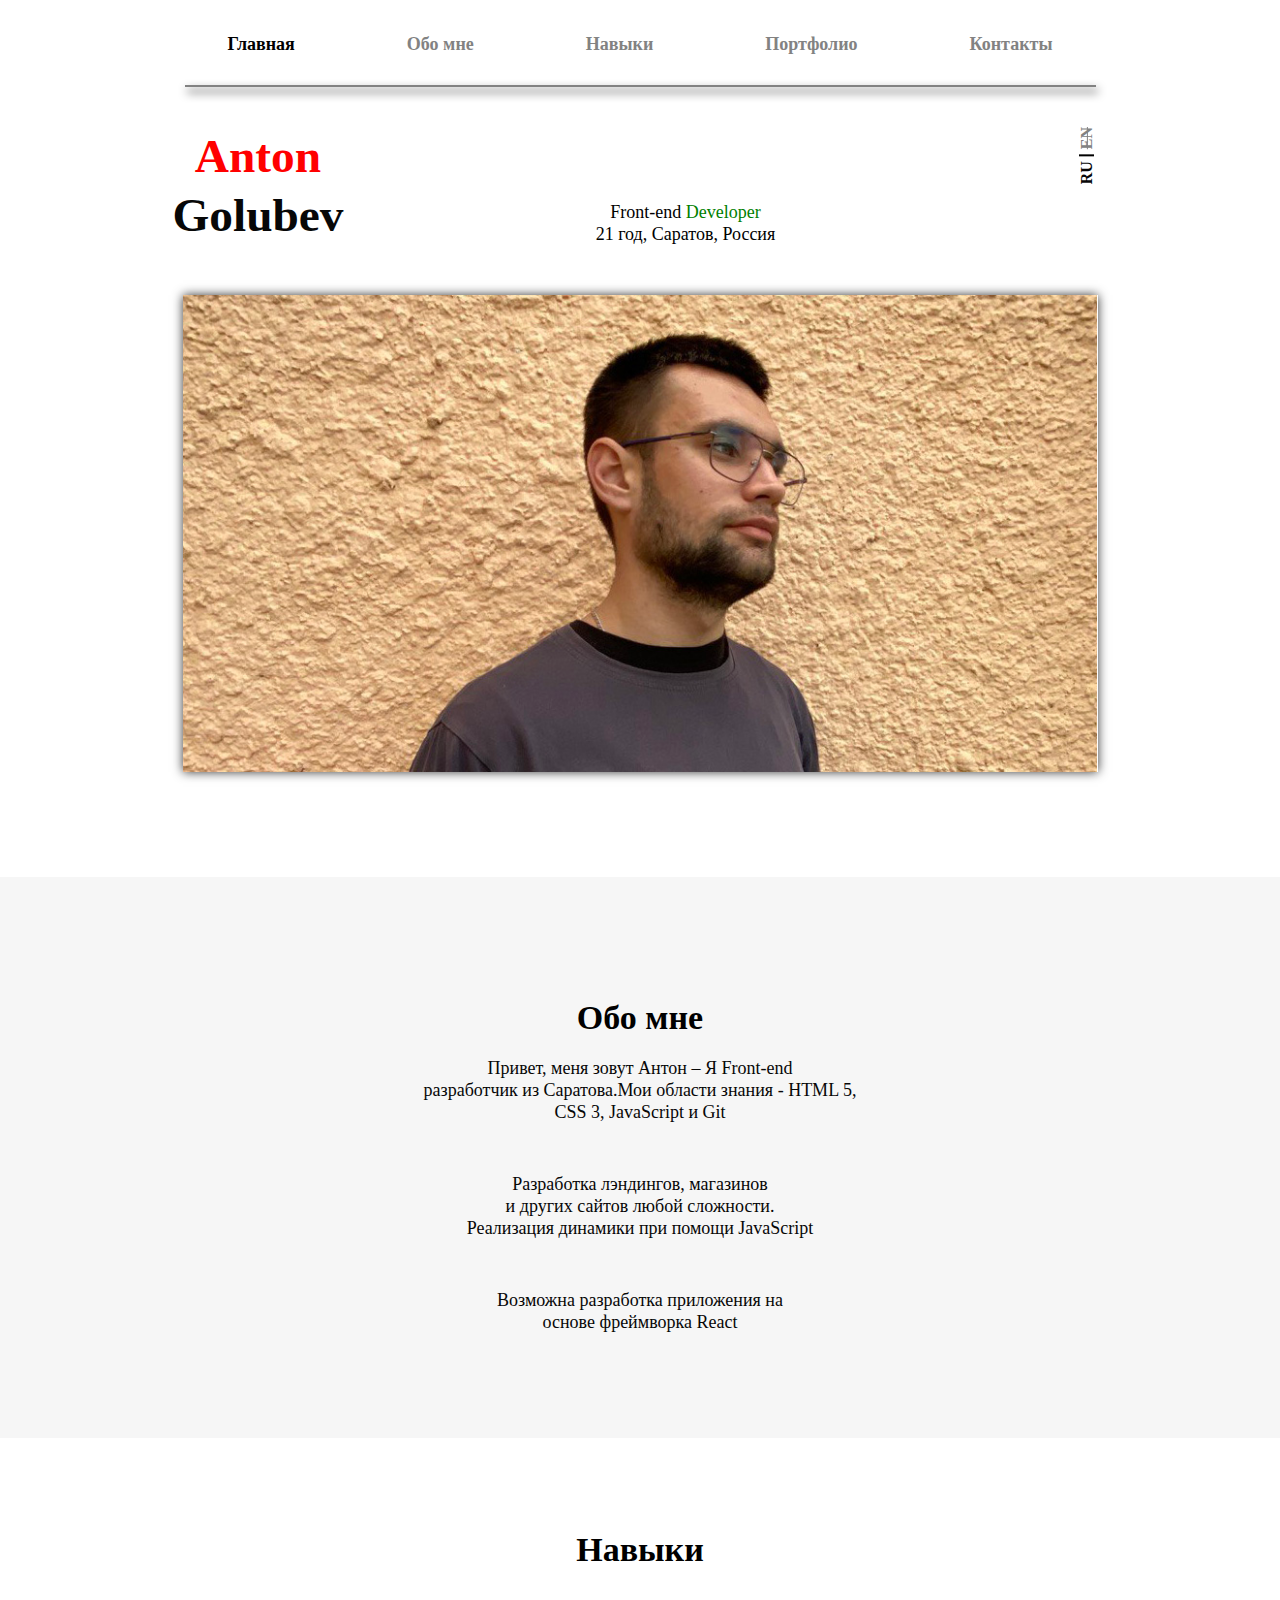
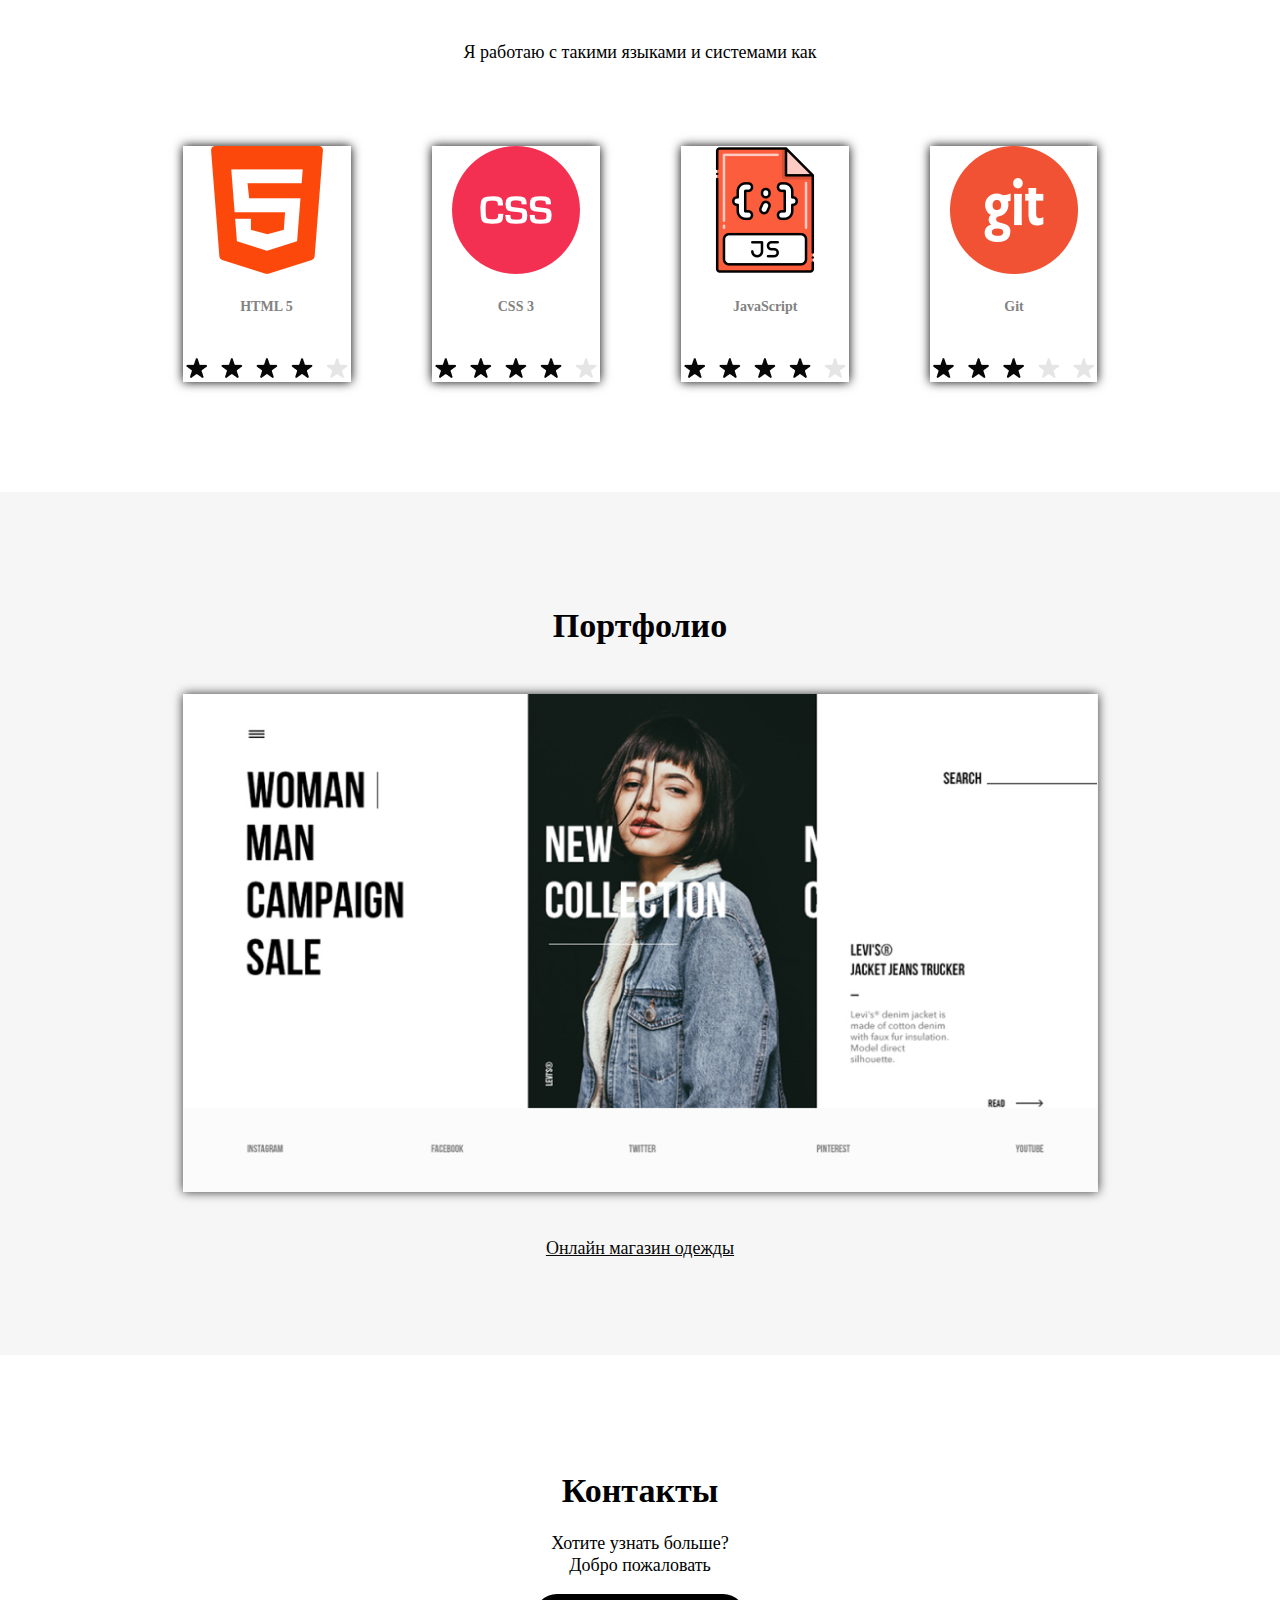
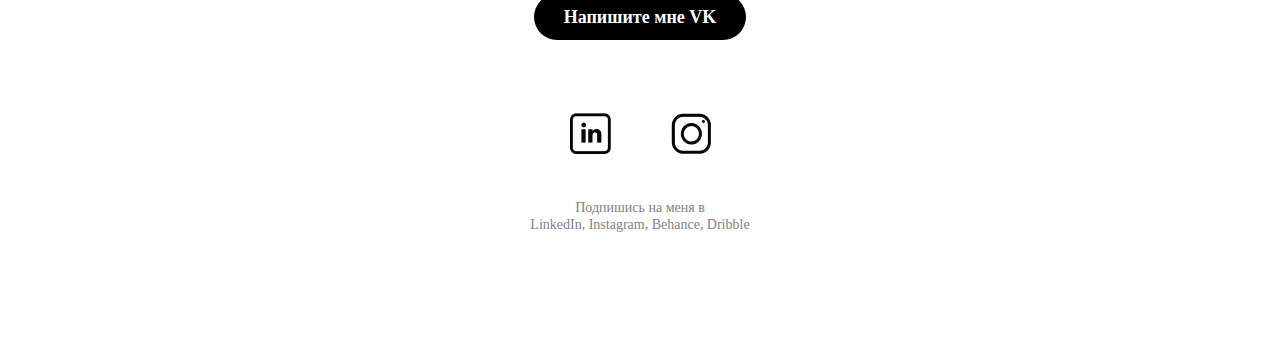
==== commit a04791e1: "portfolio/contacts//skills-mobile" ====
--- a/index.html
+++ b/index.html
@@ -24,10 +24,10 @@
                             <a href="skills.html">Навыки</a>
                         </li>
                         <li>
-                            <a href="#">Портфолио</a>
+                            <a href="portfolio.html">Портфолио</a>
                         </li>
                         <li>
-                            <a href="#">Контакты</a>
+                            <a href="contacts.html">Контакты</a>
                         </li>
                     </ul>
                 </nav>
@@ -141,28 +141,18 @@
                     <div class="footer__contacts title">Контакты</div>
                     <div class="footer__text text"><p>Хотите узнать больше?</p><p>Добро пожаловать</p></div>
                     <div class="footer__buttom-block">
-                        <a href="#" class="footer__buttom">Напишите мне</a>
+                        <a href="https://vk.com/antoxa_227" target="_blank" class="footer__buttom">Напишите мне VK</a>
                     </div>
                     <div class="footer__icon-row-cont">
                     <div class="footer__icon-row">
                         <div class="footer__item">
-                            <a href="#">
+                            <a href="https://www.linkedin.com/in/anton-golubev-60636b23b/" target="_blank">
                                 <img src="./img/index/footer/linkedin.png" alt="LinkedIn">
                             </a>
                         </div>
                         <div class="footer__item">
-                            <a href="#">
+                            <a href="https://instagram.com/agolubevauditore?igshid=YmMyMTA2M2Y=" target="_blank">
                                 <img src="./img/index/footer/instagram.png" alt="Instagram">
-                            </a>
-                        </div>
-                        <div class="footer__item">
-                            <a href="#">
-                                <img src="./img/index/footer/be.png" alt="Behance">
-                            </a>
-                        </div>
-                        <div class="footer__item">
-                            <a href="#">
-                                <img src="./img/index/footer/ball.png" alt="Dribble">
                             </a>
                         </div>
                     </div>
--- a/css/style.css
+++ b/css/style.css
@@ -231,7 +231,7 @@
   .about-top__column_burger {
     display: block;
     position: absolute;
-    top: 10px;
+    top: 68px;
     right: 28px;
     width: 33px;
     height: 20px;
@@ -605,7 +605,7 @@
 
 @media (max-width: 767px) {
   .footer__buttom {
-    padding: 13px 91px;
+    padding: 13px 75px;
   }
 }
 
@@ -623,22 +623,33 @@
 
 @media (max-width: 767px) {
   .footer__buttom:hover {
-    padding: 13px 96px;
+    padding: 13px 75px;
   }
 }
 
 .footer__icon-row {
-  display: -webkit-box;
-  display: -ms-flexbox;
-  display: flex;
-  margin: 0 0 0 -51px;
+  display: -webkit-inline-box;
+  display: -ms-inline-flexbox;
+  display: inline-flex;
+  -webkit-box-pack: justify;
+      -ms-flex-pack: justify;
+          justify-content: space-between;
+  text-align: center;
 }
 
 .footer__item {
   -webkit-box-flex: 0;
-      -ms-flex: 0 0 25%;
-          flex: 0 0 25%;
-  padding: 0 0 0 60px;
+      -ms-flex: 0 0 50%;
+          flex: 0 0 50%;
+  padding: 0 0 0 0;
+}
+
+.footer__item:nth-child(1) {
+  padding: 0 30px 0 0;
+}
+
+.footer__item:nth-child(2) {
+  padding: 0 0 0 30px;
 }
 
 @media (max-width: 767px) {
@@ -667,6 +678,7 @@
 .person-container {
   max-width: 343px;
   margin: 0 auto;
+  text-align: center;
 }
 
 @media (max-width: 767px) {
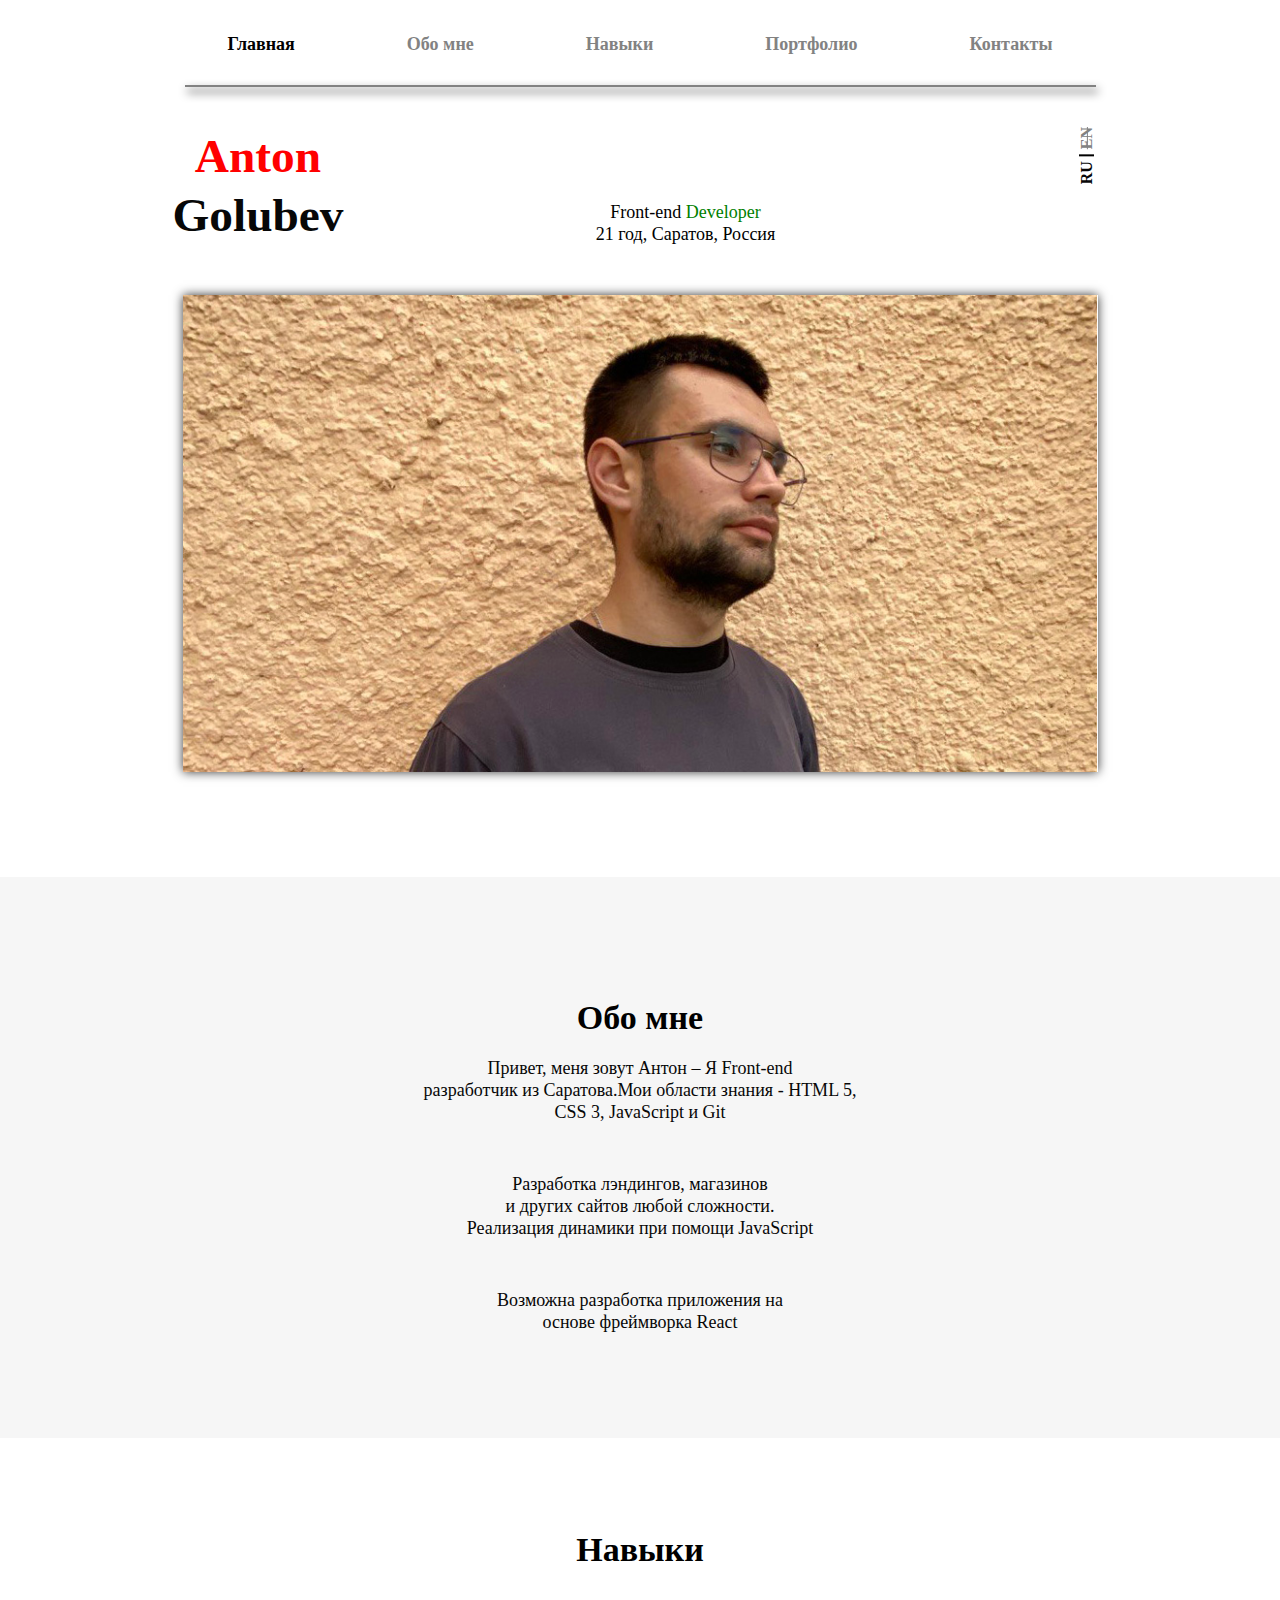
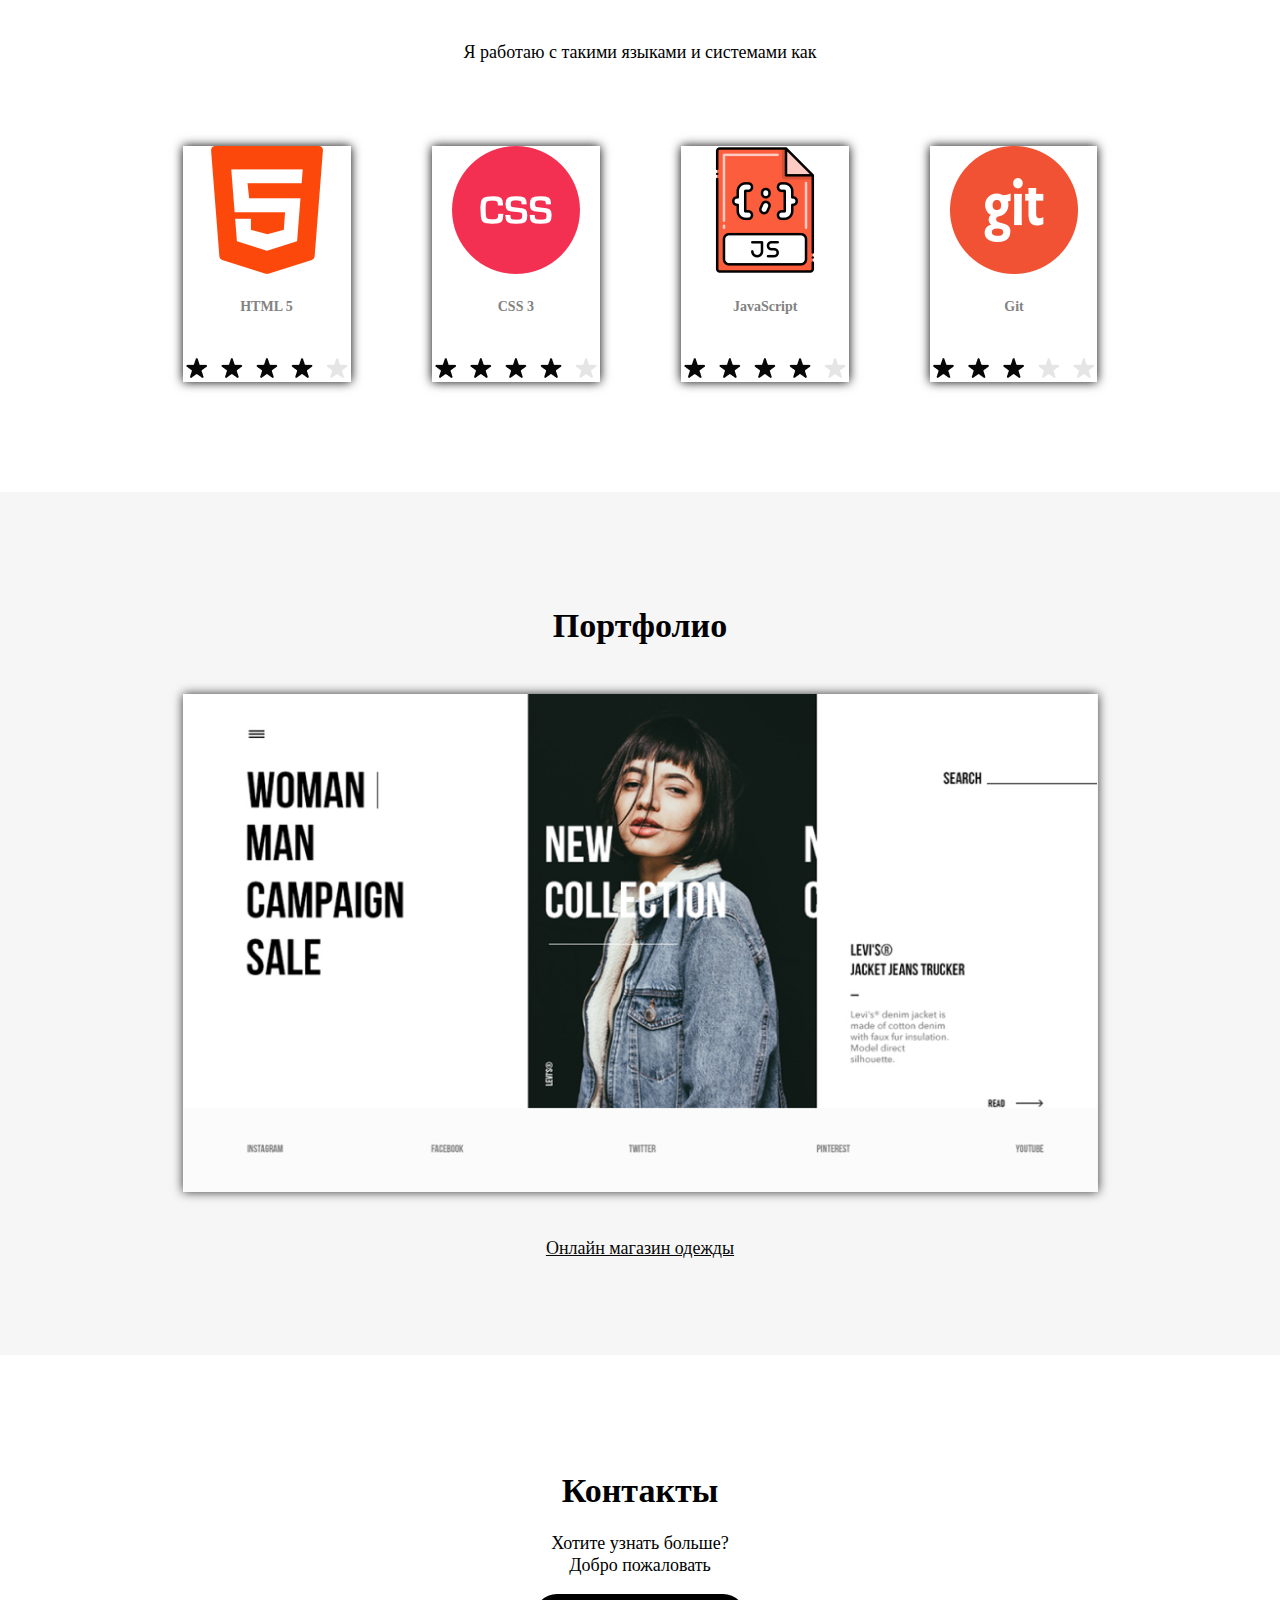
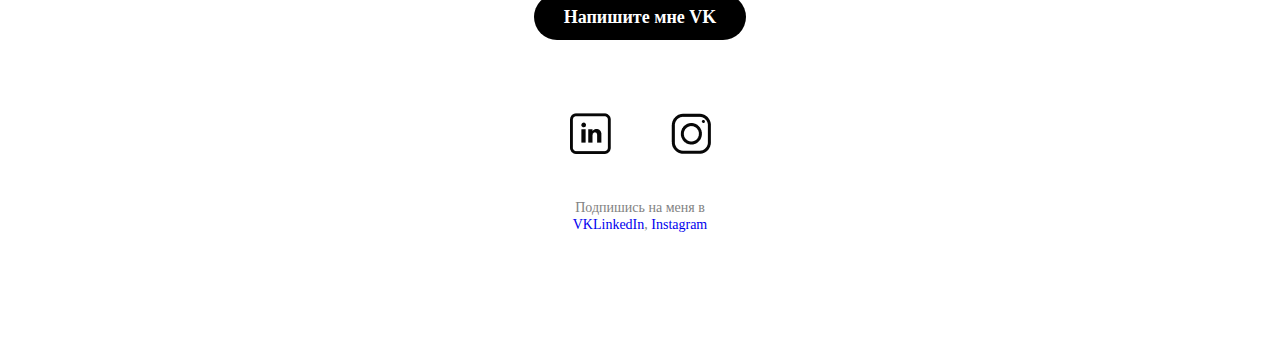
==== commit d3e6b324: "Update index.html" ====
--- a/index.html
+++ b/index.html
@@ -157,7 +157,7 @@
                         </div>
                     </div>
                     </div>
-                    <div class="footer__litle-text"><p>Подпишись на меня в</p><p>LinkedIn, Instagram, Behance, Dribble</p></div>
+                    <div class="footer__litle-text"><p>Подпишись на меня в</p><p><a href="https://vk.com/antoxa_227">VK</a><a href="https://www.linkedin.com/in/anton-golubev-60636b23b/">LinkedIn</a>, <a href="https://instagram.com/agolubevauditore?igshid=YmMyMTA2M2Y=">Instagram</a></p></div>
                 </div>
             </div>
         </footer>
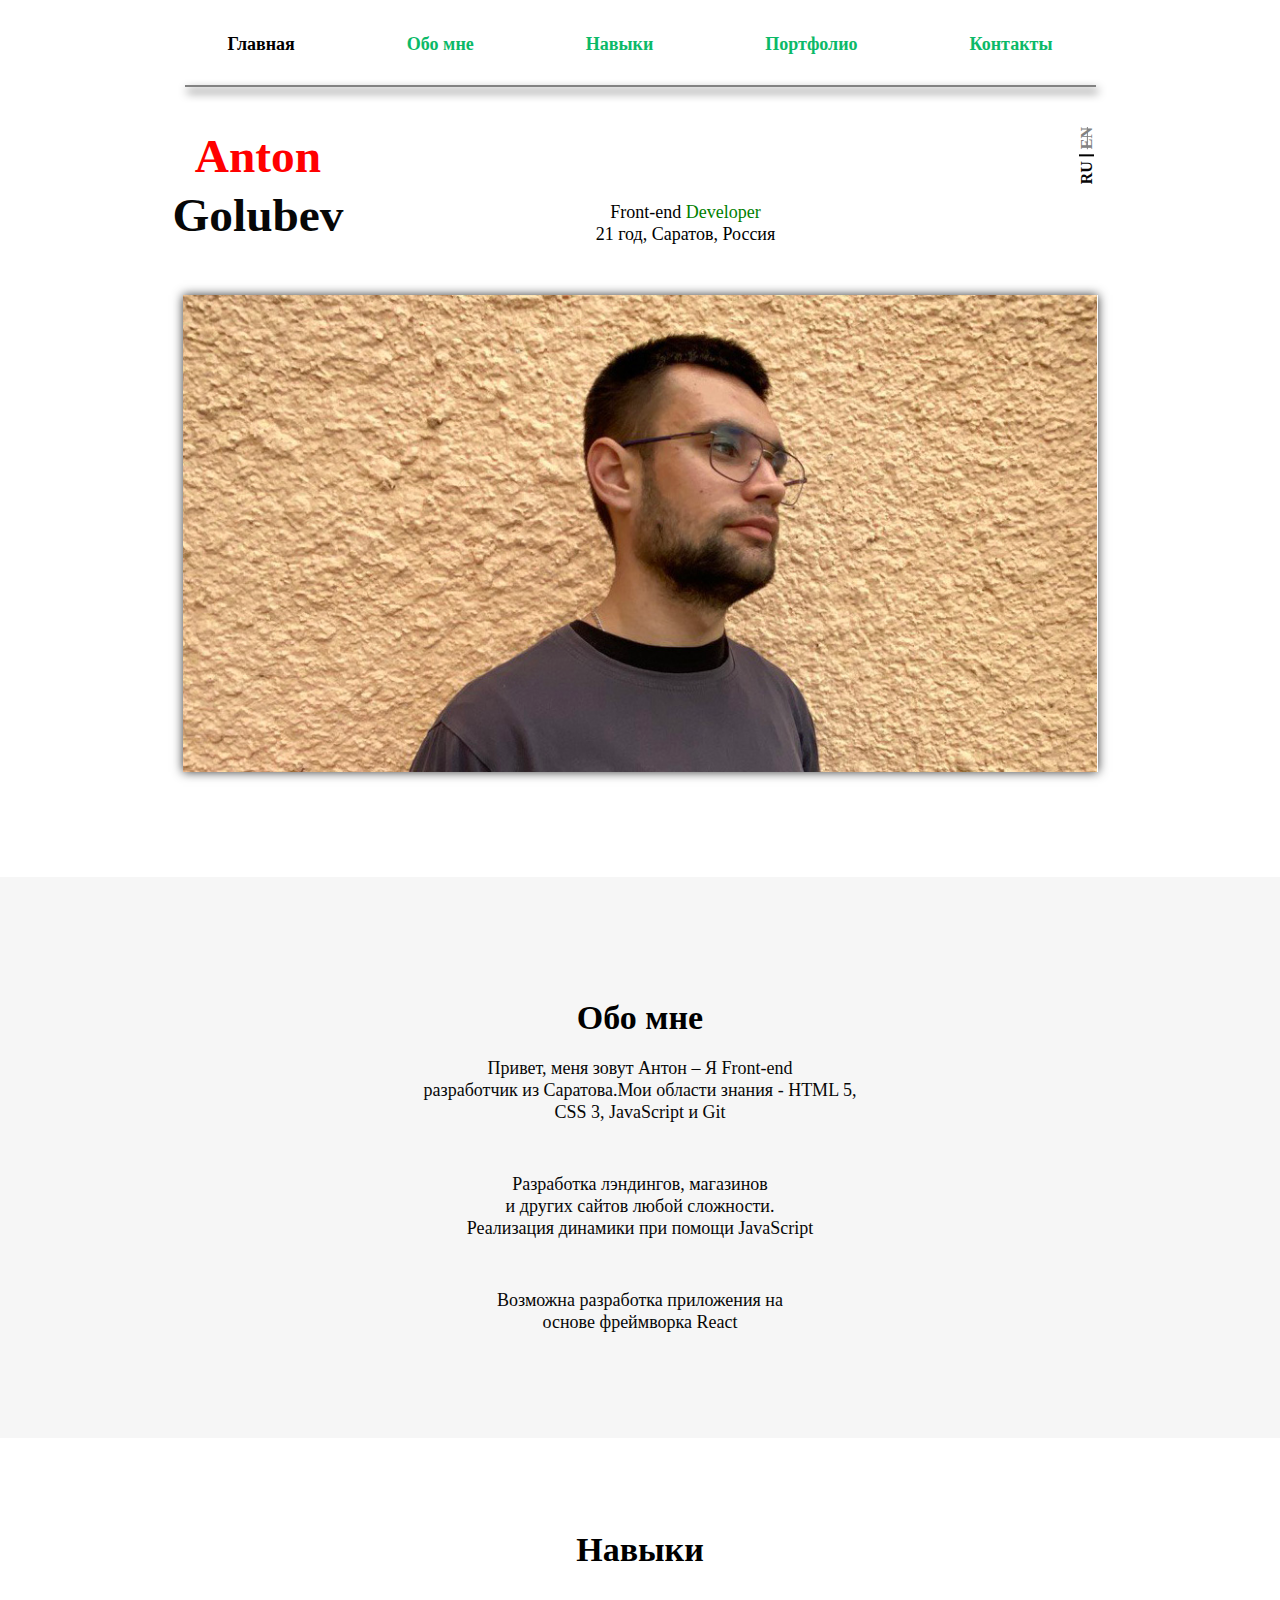
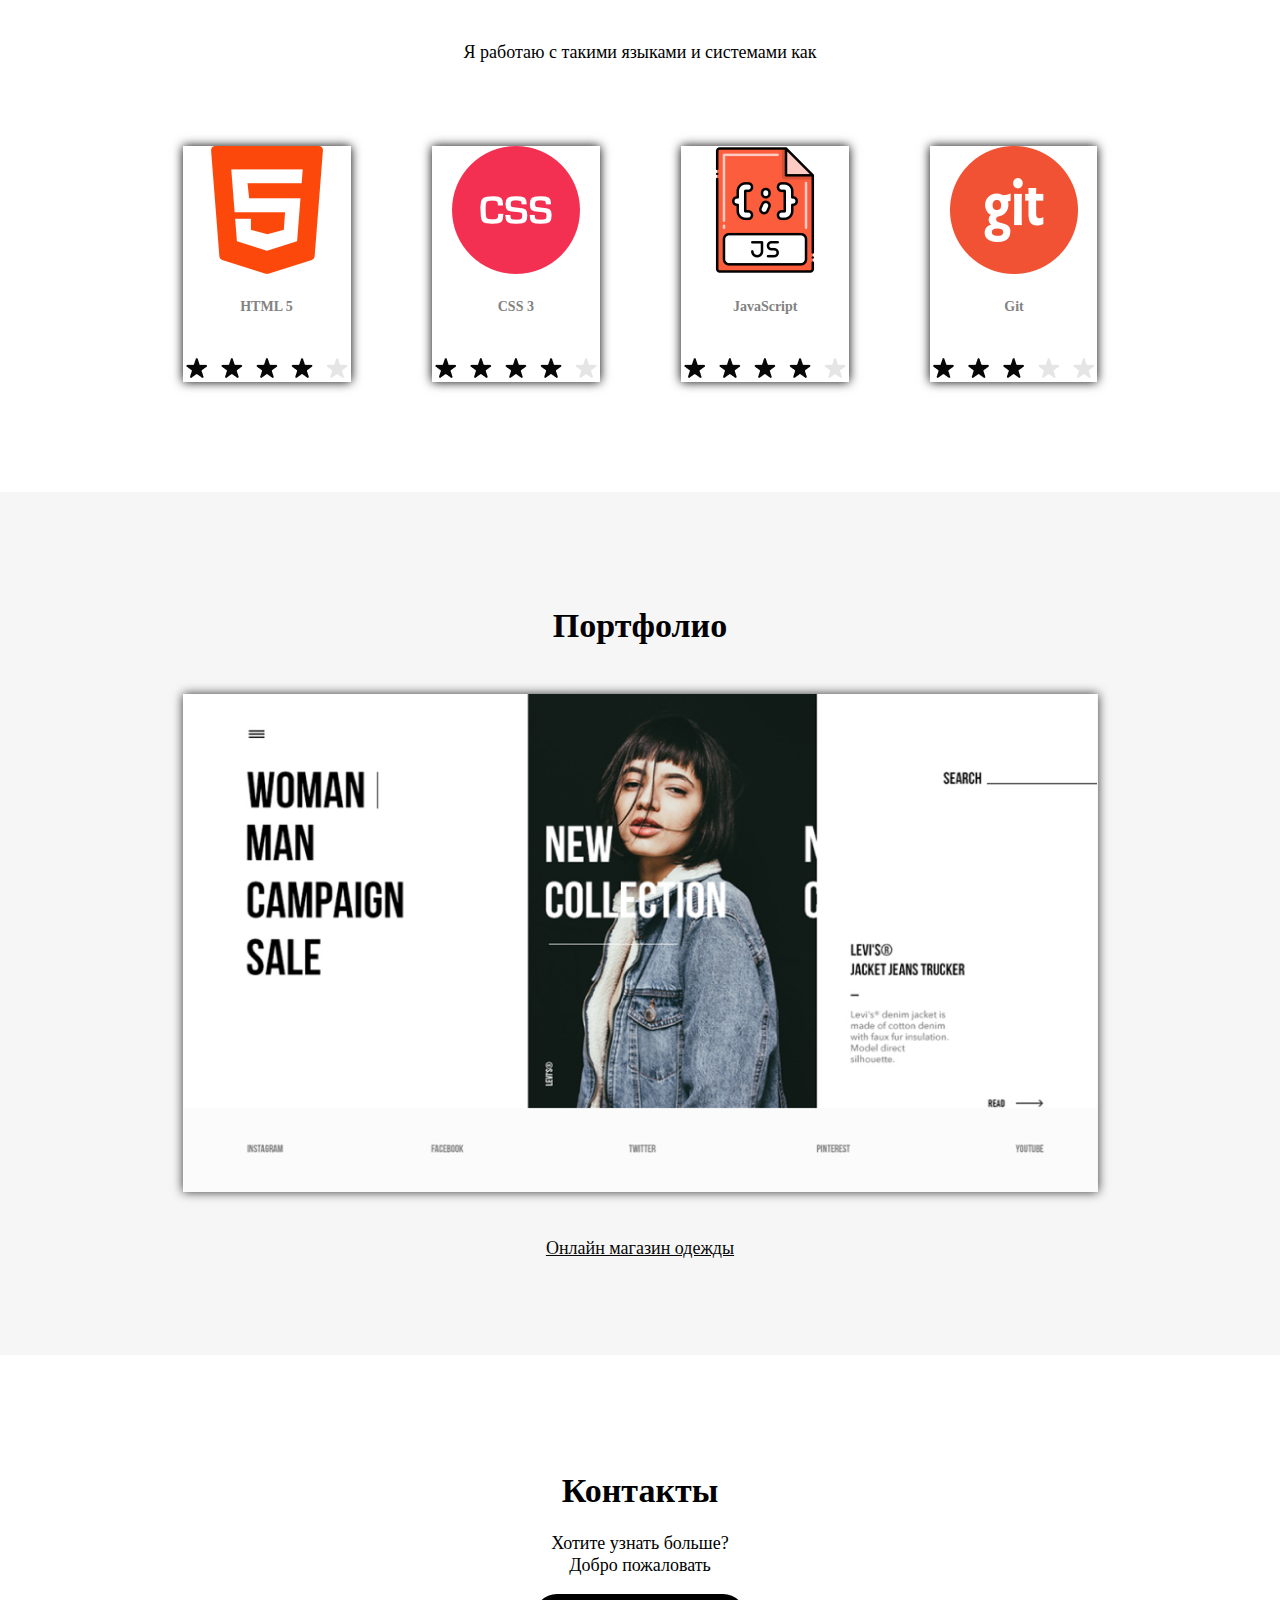
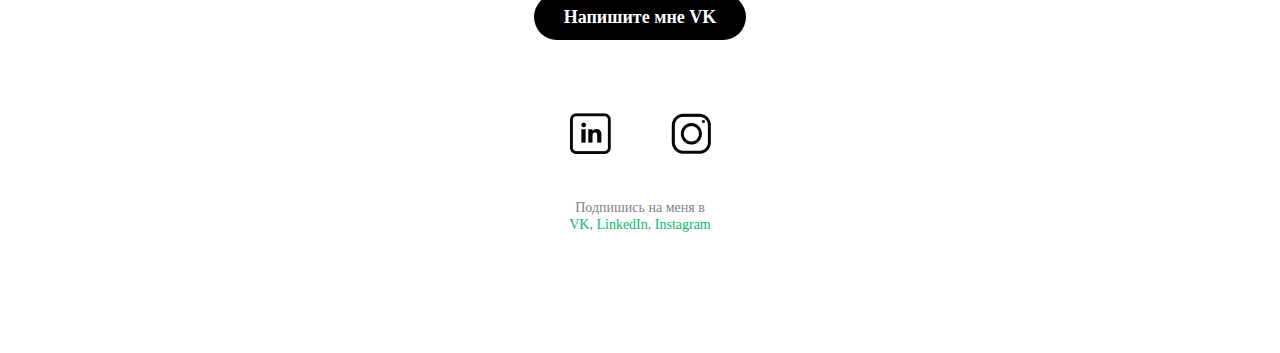
==== commit 8b2e4bca: "contacts/contacts-mobile" ====
--- a/index.html
+++ b/index.html
@@ -157,7 +157,7 @@
                         </div>
                     </div>
                     </div>
-                    <div class="footer__litle-text"><p>Подпишись на меня в</p><p><a href="https://vk.com/antoxa_227">VK</a><a href="https://www.linkedin.com/in/anton-golubev-60636b23b/">LinkedIn</a>, <a href="https://instagram.com/agolubevauditore?igshid=YmMyMTA2M2Y=">Instagram</a></p></div>
+                    <div class="footer__litle-text"><p>Подпишись на меня в</p><p><a href="https://vk.com/antoxa_227" target="_blank">VK</a>, <a href="https://www.linkedin.com/in/anton-golubev-60636b23b/" target="_blank">LinkedIn</a>, <a href="https://instagram.com/agolubevauditore?igshid=YmMyMTA2M2Y=" target="_blank">Instagram</a></p></div>
                 </div>
             </div>
         </footer>
--- a/css/style.css
+++ b/css/style.css
@@ -90,7 +90,7 @@
   font-weight: 800;
   font-size: 18px;
   line-height: 22px;
-  color: #828282;
+  color: #0bb968;
   padding: 25px 45px;
   white-space: nowrap;
 }
@@ -109,7 +109,7 @@
   font-size: 18px;
   line-height: 22px;
   color: white;
-  background-color: #828282;
+  background-color: #0bb968;
   padding: 25px 45px;
 }
 
@@ -118,6 +118,9 @@
     padding: 0;
     font-size: 34px;
     line-height: 42px;
+    background-color: white;
+    color: #0bb968;
+    text-decoration: underline;
   }
 }
 
@@ -675,6 +678,14 @@
   }
 }
 
+.footer__litle-text a {
+  color: #0bb968;
+}
+
+.footer__litle-text a:hover {
+  text-decoration: underline;
+}
+
 .person-container {
   max-width: 343px;
   margin: 0 auto;
